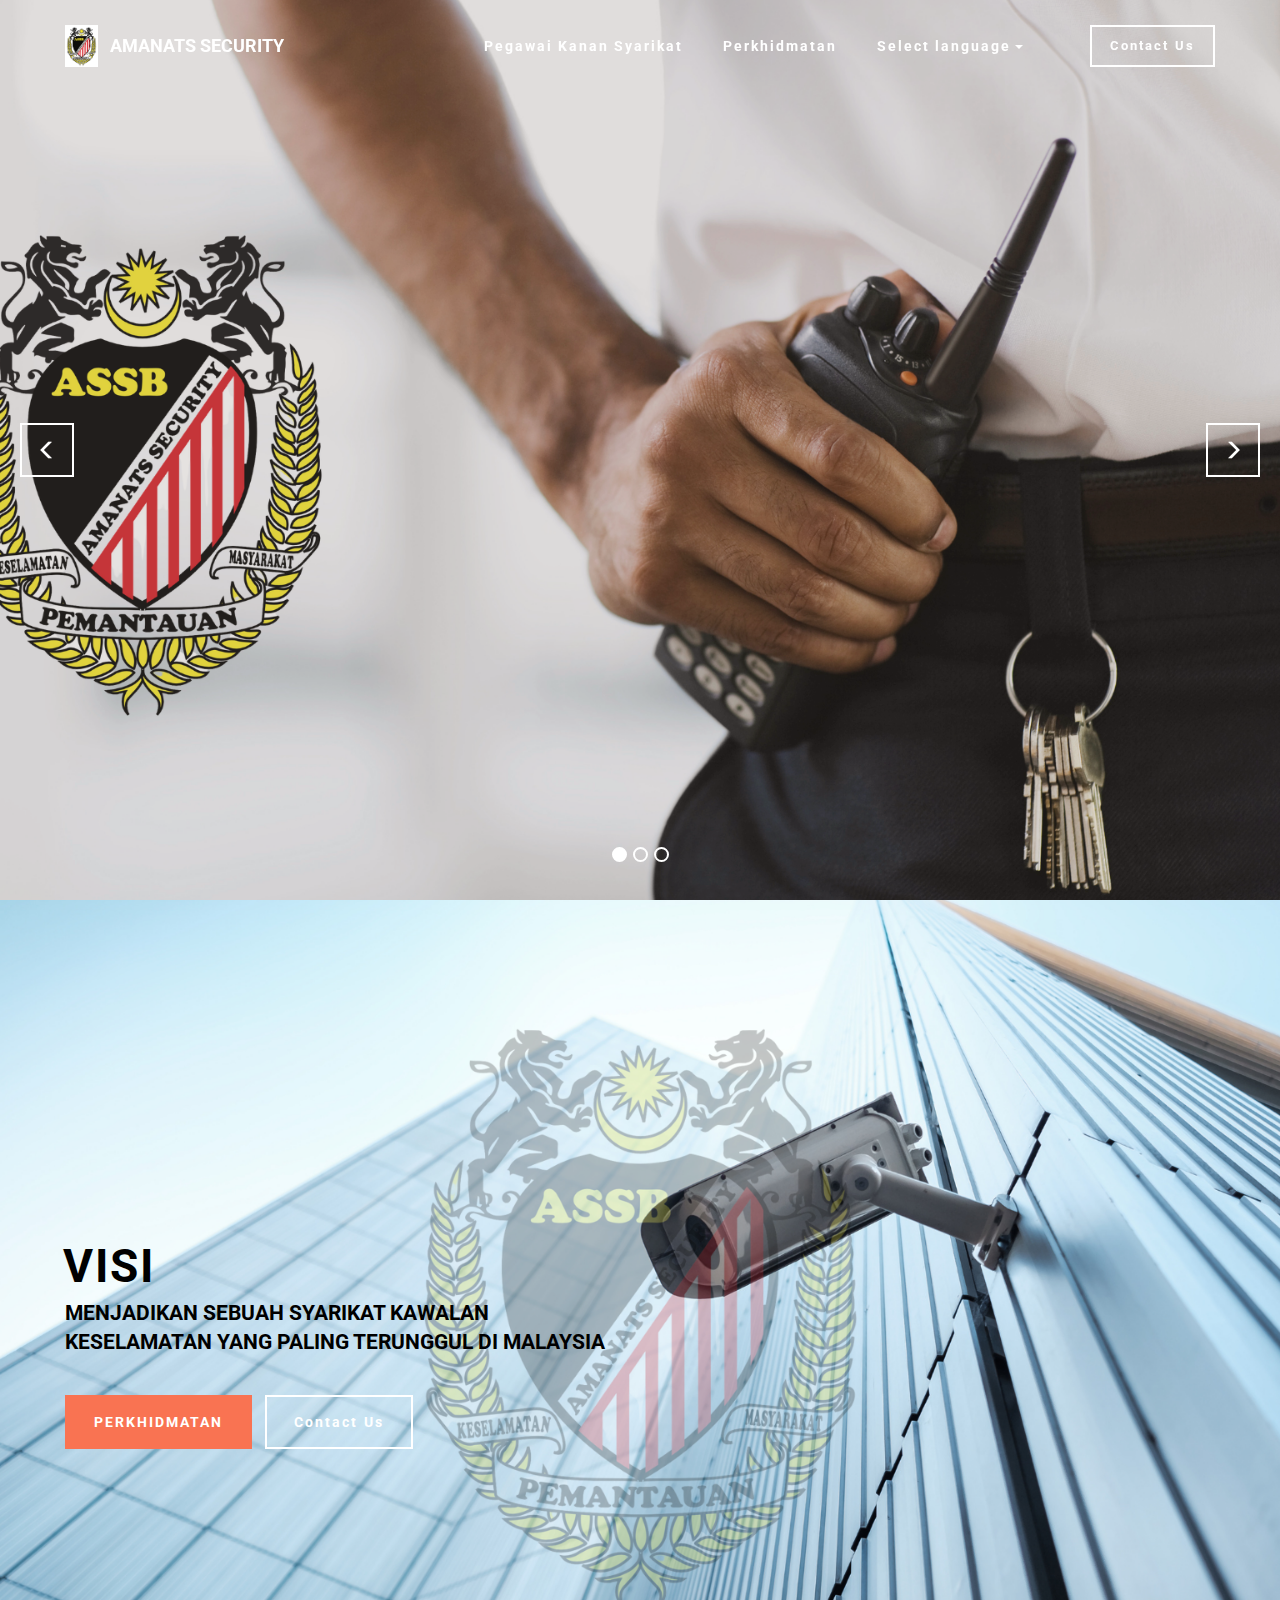
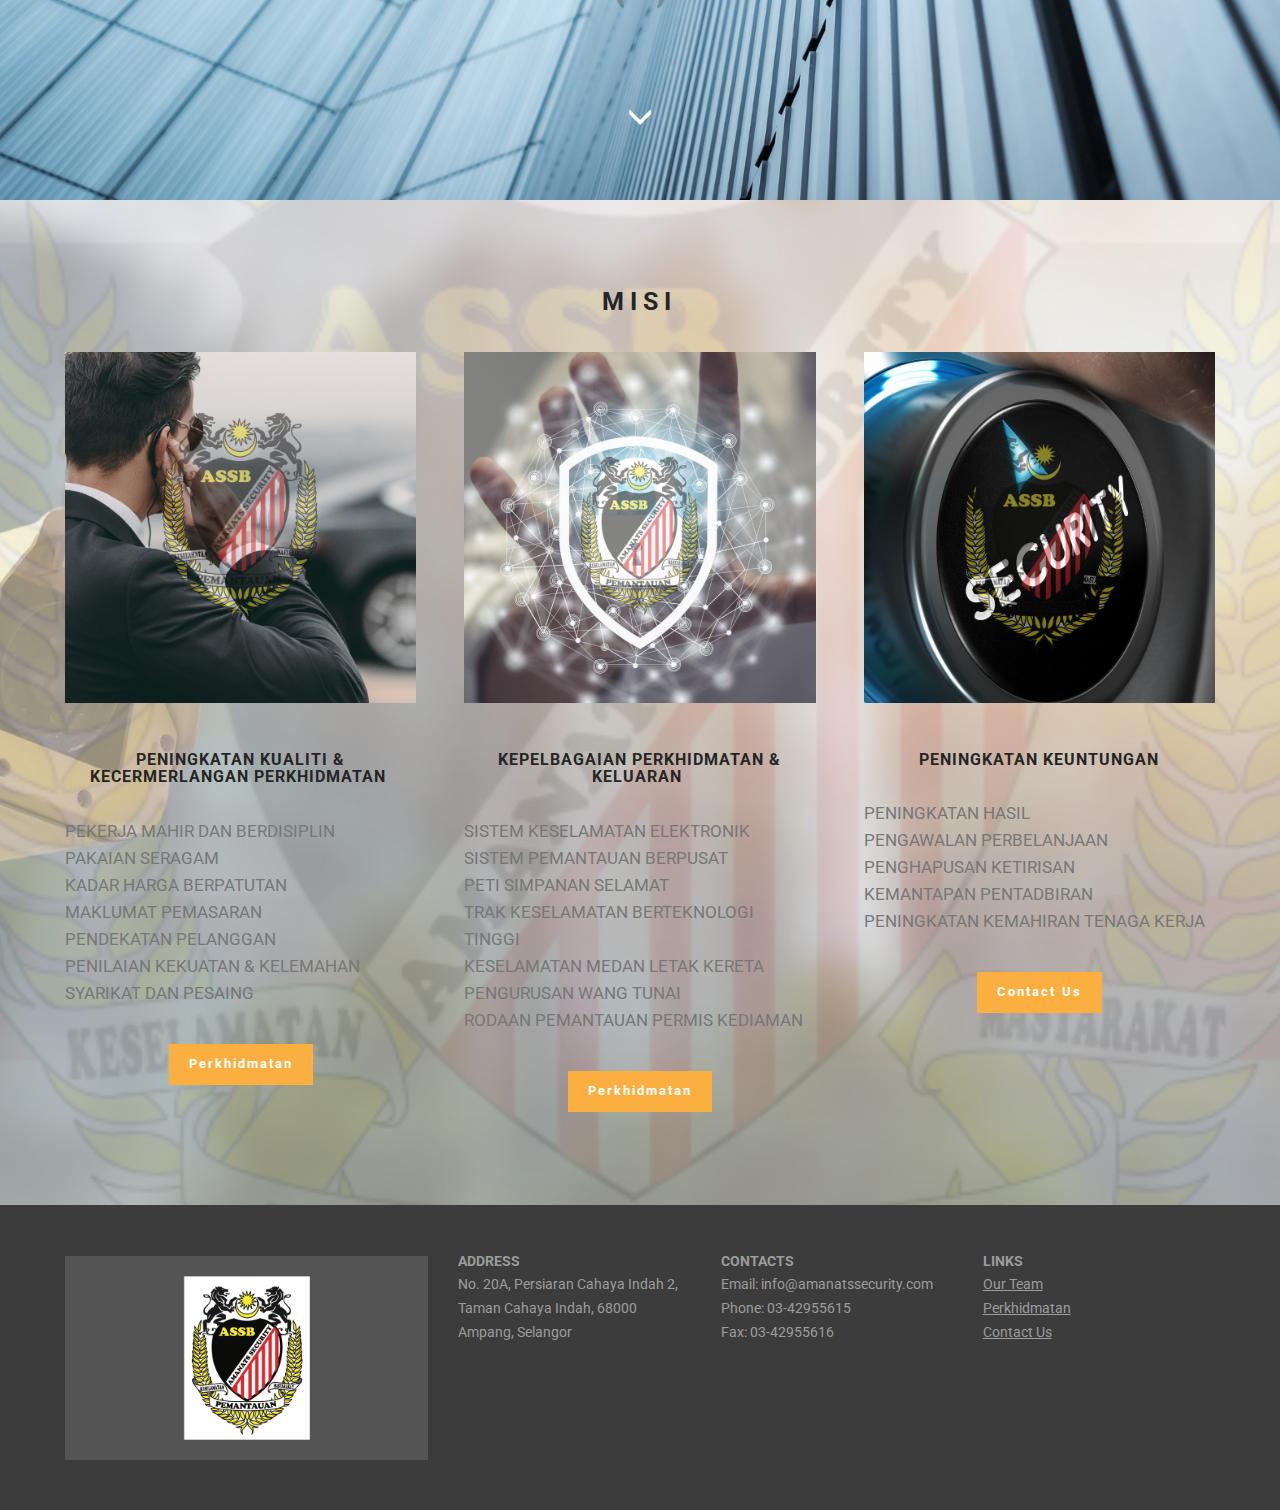
==== index.html @ 03c3919b "create github pages" ====
<!DOCTYPE html>
<html  >
<head>
  <!-- Site made with Mobirise Website Builder v5.3.5, https://mobirise.com -->
  <meta charset="UTF-8">
  <meta http-equiv="X-UA-Compatible" content="IE=edge">
  <meta name="generator" content="Mobirise v5.3.5, mobirise.com">
  <meta name="viewport" content="width=device-width, initial-scale=1, minimum-scale=1">
  <link rel="shortcut icon" href="assets/images/brand-new-logos-.png" type="image/x-icon">
  <meta name="description" content="">
  
  
  <title>Home</title>
  <link rel="stylesheet" href="https://fonts.googleapis.com/css?family=Roboto:700,400&subset=cyrillic,latin,greek,vietnamese">
  <link rel="stylesheet" href="assets/bootstrap/css/bootstrap.min.css">
  <link rel="stylesheet" href="assets/animatecss/animate.min.css">
  <link rel="stylesheet" href="assets/mobirise/css/style.css">
  <link rel="stylesheet" href="assets/dropdown-menu/style.css">
  <link rel="stylesheet" href="assets/mobirise-slider/style.css">
  <link rel="preload" as="style" href="assets/mobirise/css/mbr-additional.css"><link rel="stylesheet" href="assets/mobirise/css/mbr-additional.css" type="text/css">
  
  
  
  
</head>
<body>
  
  <section id="dropdown-menu-t" data-rv-view="22">

    <nav class="navbar navbar-dropdown bg-color transparent navbar-fixed-top">

        <div class="container">

            <div class="navbar-brand">
                <a href="index.html" class="navbar-logo"><img src="assets/images/brand-new-logos-.png"></a>
                <a class="text-white text-primary" href="index.html">AMANATS SECURITY<br></a>
            </div>

            <button class="navbar-toggler pull-xs-right hidden-md-up" type="button" data-toggle="collapse" data-target="#exCollapsingNavbar">
                <div class="hamburger-icon"></div>
            </button>

            <ul class="nav-dropdown collapse pull-xs-right navbar-toggleable-sm nav navbar-nav" id="exCollapsingNavbar"><li class="nav-item"><a class="nav-link link text-primary" href="page1.html">Pegawai Kanan Syarikat</a></li><li class="nav-item"><a class="nav-link link text-primary" href="page2.html" aria-expanded="true">Perkhidmatan<br></a></li><li class="nav-item dropdown open"><a class="nav-link link text-primary dropdown-toggle" href="#" aria-expanded="true" data-toggle="dropdown-submenu">Select language</a><div class="dropdown-menu"><a class="text-primary dropdown-item" href="page2.html" aria-expanded="true">English</a></div></li><li class="nav-item"><a class="nav-link link" href="https://mobirise.com/" aria-expanded="true"></a></li><li class="nav-item nav-btn"><a class="nav-link btn btn-default btn-default-outline" href="page3.html">Contact Us<br></a></li></ul>

        </div>

    </nav>

</section>

<section class="mbr-slider mbr-section mbr-section--no-padding carousel slide" data-ride="carousel" data-wrap="true" data-interval="5000" id="slider-3" data-rv-view="2" style="background-color: rgb(255, 255, 255);">
    <div class="mbr-section__container">
        <div>
            <ol class="carousel-indicators">
                <li data-app-prevent-settings="" data-target="#slider-3" data-slide-to="0" class="active"></li><li data-app-prevent-settings="" data-target="#slider-3" data-slide-to="1"></li><li data-app-prevent-settings="" data-target="#slider-3" class="" data-slide-to="2"></li>
            </ol>
            <div class="carousel-inner" role="listbox">
                <div class="mbr-box mbr-section mbr-section--relative mbr-section--fixed-size mbr-section--bg-adapted item dark center mbr-section--full-height active" style="background-image: url(assets/images/new-design-6.png);">
                    <div class="mbr-box__magnet mbr-box__magnet--center-right mbr-box__magnet--sm-padding mbr-after-navbar">
                    <div class="mbr-overlay" style="opacity: 0.2; background-color: rgb(124, 112, 107);"></div>                        
                        <div class=" container">
                            
                            <div class="row">
                                <div class=" col-md-6 col-md-offset-5">  

                                <div class="mbr-hero">
                                    

                                    
                                </div>
                                
                                </div>
                            </div>
                        </div>
                    </div>
                </div><div class="mbr-box mbr-section mbr-section--relative mbr-section--fixed-size mbr-section--bg-adapted item dark center mbr-section--full-height" style="background-image: url(assets/images/new-design-18.png);">
                    <div class="mbr-box__magnet mbr-box__magnet--center-left mbr-box__magnet--sm-padding mbr-after-navbar">
                                            
                        <div class=" container">
                            
                            <div class="row">
                                <div class=" col-md-6 col-md-offset-1">  

                                <div class="mbr-hero">
                                    <h1 class="mbr-hero__text">Perkhidmatan&nbsp;<br></h1>

                                    
                                </div>
                                <div class="mbr-buttons btn-inverse mbr-buttons--left"><a class="mbr-buttons__btn btn btn-lg btn-danger" href="page2.html">Perkhidmatan</a> <a class="mbr-buttons__btn btn btn-lg btn-default" href="page3.html">Contact Us</a></div>
                                </div>
                            </div>
                        </div>
                    </div>
                </div><div class="mbr-box mbr-section mbr-section--relative mbr-section--fixed-size mbr-section--bg-adapted item dark center mbr-section--full-height" style="background-image: url(assets/images/new-design-20.png);">
                    <div class="mbr-box__magnet mbr-box__magnet--center-center mbr-box__magnet--sm-padding mbr-after-navbar">
                    <div class="mbr-overlay" style="opacity: 0.2; background-color: rgb(0, 0, 0);"></div>                        
                        <div class=" container">
                            
                            <div class="row">
                                <div class=" col-md-8 col-md-offset-2">  

                                <div class="mbr-hero">
                                    

                                    
                                </div>
                                
                                </div>
                            </div>
                        </div>
                    </div>
                </div>
            </div>
            
            <a data-app-prevent-settings="" class="left carousel-control" role="button" data-slide="prev" href="#slider-3">
                <span class="glyphicon glyphicon-menu-left" aria-hidden="true"></span>
                <span class="sr-only">Previous</span>
            </a>
            <a data-app-prevent-settings="" class="right carousel-control" role="button" data-slide="next" href="#slider-3">
                <span class="glyphicon glyphicon-menu-right" aria-hidden="true"></span>
                <span class="sr-only">Next</span>
            </a>
        </div>
    </div>
</section>

<section class="mbr-box mbr-section mbr-section--relative mbr-section--fixed-size mbr-section--full-height mbr-section--bg-adapted" id="header1-h" data-rv-view="14" style="background-image: url(assets/images/new-design-1.png);">
    <div class="mbr-box__magnet mbr-box__magnet--sm-padding mbr-box__magnet--center-left">
        
        <div class="mbr-box__container mbr-section__container container">
            <div class="mbr-box mbr-box--stretched"><div class="mbr-box__magnet mbr-box__magnet--center-left">
                <div class="row"><div class=" col-sm-6">
                    <div class="mbr-hero animated fadeInUp">
                        <h1 class="mbr-hero__text">VISI</h1>
                        <p class="mbr-hero__subtext"><strong>MENJADIKAN SEBUAH SYARIKAT KAWALAN KESELAMATAN YANG PALING TERUNGGUL DI MALAYSIA&nbsp;</strong></p>
                    </div>
                    <div class="mbr-buttons btn-inverse mbr-buttons--left"><a class="mbr-buttons__btn btn btn-lg btn-danger animated fadeInUp delay" href="page2.html">PERKHIDMATAN</a> <a class="mbr-buttons__btn btn btn-lg btn-default animated fadeInUp delay" href="page3.html">Contact Us</a></div>
                </div></div>
            </div></div>
        </div>
        <div class="mbr-arrow mbr-arrow--floating text-center">
            <div class="mbr-section__container container">
                <a class="mbr-arrow__link" href="#features1-k"><i class="glyphicon glyphicon-menu-down"></i></a>
            </div>
        </div>
    </div>
</section>

<section class="mbr-section mbr-section--relative mbr-section--fixed-size mbr-background" id="features1-k" data-rv-view="17" style="background-image: url(assets/images/home-page-8.png);">
    <div class="mbr-overlay" style="opacity: 0.5; background-color: rgb(239, 239, 239);"></div>
    <div class="mbr-section__container mbr-section__container--std-top-padding mbr-section__container--sm-bot-padding mbr-section-title container" style="padding-top: 93px;">
        <div class="mbr-header mbr-header--center mbr-header--wysiwyg row">
            <div class="col-sm-8 col-sm-offset-2">
                <h3 class="mbr-header__text">MISI</h3>
                
            </div>
        </div>
    </div>
    <div class="mbr-section__container container">
        <div class="mbr-section__row row">
            <div class="mbr-section__col col-xs-12 col-sm-4">
                <div class="mbr-section__container mbr-section__container--center mbr-section__container--middle">
                    <figure class="mbr-figure"><img src="assets/images/new-design-8.png" class="mbr-figure__img"></figure>
                </div>
                <div class="mbr-section__container mbr-section__container--middle">
                    <div class="mbr-header mbr-header--reduce mbr-header--center mbr-header--wysiwyg">
                        <h3 class="mbr-header__text">PENINGKATAN KUALITI &amp; KECERMERLANGAN PERKHIDMATAN&nbsp;</h3>
                    </div>
                </div>
                <div class="mbr-section__container mbr-section__container--middle">
                    <div class="mbr-article mbr-article--wysiwyg">
                        <p>PEKERJA MAHIR DAN BERDISIPLIN&nbsp;<br>PAKAIAN SERAGAM<br>KADAR HARGA BERPATUTAN<br>MAKLUMAT PEMASARAN<br>PENDEKATAN PELANGGAN<br>PENILAIAN KEKUATAN &amp; KELEMAHAN SYARIKAT DAN PESAING</p>
                    </div>
                </div>
                <div class="mbr-section__container mbr-section__container--last" style="padding-bottom: 93px;">
                    <div class="mbr-buttons mbr-buttons--center"><a href="page1.html" class="mbr-buttons__btn btn btn-wrap btn-xs-lg btn-warning">Perkhidmatan</a></div>
                </div>
            </div>
            <div class="mbr-section__col col-xs-12 col-sm-4">
                <div class="mbr-section__container mbr-section__container--center mbr-section__container--middle">
                    <figure class="mbr-figure"><img src="assets/images/new-design-5.png" class="mbr-figure__img"></figure>
                </div>
                <div class="mbr-section__container mbr-section__container--middle">
                    <div class="mbr-header mbr-header--reduce mbr-header--center mbr-header--wysiwyg">
                        <h3 class="mbr-header__text">KEPELBAGAIAN PERKHIDMATAN &amp; KELUARAN&nbsp;</h3>
                    </div>
                </div>
                <div class="mbr-section__container mbr-section__container--middle">
                    <div class="mbr-article mbr-article--wysiwyg">
                        <p>SISTEM KESELAMATAN ELEKTRONIK&nbsp;<br>SISTEM PEMANTAUAN BERPUSAT<br>PETI SIMPANAN SELAMAT<br>TRAK KESELAMATAN BERTEKNOLOGI TINGGI&nbsp;<br>KESELAMATAN MEDAN LETAK KERETA&nbsp;<br>PENGURUSAN WANG TUNAI<br>RODAAN PEMANTAUAN PERMIS KEDIAMAN</p>
                    </div>
                </div>
                <div class="mbr-section__container mbr-section__container--last" style="padding-bottom: 93px;">
                    <div class="mbr-buttons mbr-buttons--center"><a href="page2.html" class="mbr-buttons__btn btn btn-wrap btn-xs-lg btn-warning">Perkhidmatan</a></div>
                </div>
            </div>
            
            <div class="mbr-section__col col-xs-12 col-sm-4">
                <div class="mbr-section__container mbr-section__container--center mbr-section__container--middle">
                    <figure class="mbr-figure"><img src="assets/images/new-design-4.png" class="mbr-figure__img"></figure>
                </div>
                <div class="mbr-section__container mbr-section__container--middle">
                    <div class="mbr-header mbr-header--reduce mbr-header--center mbr-header--wysiwyg">
                        <h3 class="mbr-header__text">PENINGKATAN KEUNTUNGAN</h3>
                    </div>
                </div>
                <div class="mbr-section__container mbr-section__container--middle">
                    <div class="mbr-article mbr-article--wysiwyg">
                        <p>PENINGKATAN HASIL<br>PENGAWALAN PERBELANJAAN<br>PENGHAPUSAN KETIRISAN&nbsp;<br>KEMANTAPAN PENTADBIRAN<br>PENINGKATAN KEMAHIRAN TENAGA KERJA&nbsp;</p>
                    </div>
                </div>
                <div class="mbr-section__container mbr-section__container--last" style="padding-bottom: 93px;">
                    <div class="mbr-buttons mbr-buttons--center"><a href="page3.html" class="mbr-buttons__btn btn btn-wrap btn-xs-lg btn-warning">Contact Us</a></div>
                </div>
            </div>
            
            
            
            
            
        </div>
    </div>
</section>

<section class="mbr-section mbr-section--relative mbr-section--fixed-size" id="contacts1-r" data-rv-view="20" style="background-color: rgb(60, 60, 60);">
    
    <div class="mbr-section__container container">
        <div class="mbr-contacts mbr-contacts--wysiwyg row" style="padding-top: 45px; padding-bottom: 45px;">
            <div class="col-sm-4">
                <div><img src="assets/images/logo-below.png" class="mbr-contacts__img mbr-contacts__img--left"></div>
            </div>
            <div class="col-sm-8">
                <div class="row">
                    <div class="col-sm-4">
                        <p class="mbr-contacts__text"><strong>ADDRESS</strong><br>No. 20A, Persiaran Cahaya Indah 2, Taman Cahaya Indah, 68000 Ampang, Selangor<br></p>
                    </div>
                    <div class="col-sm-4">
                        <p class="mbr-contacts__text"><strong>CONTACTS</strong><br>
Email: info@amanatssecurity.com<br>
Phone:&nbsp;03-42955615<br>
Fax:&nbsp;03-42955616</p>
                    </div>
                    <div class="col-sm-4"><p class="mbr-contacts__text"><strong>LINKS</strong></p><ul class="mbr-contacts__list"><li><a href="page1.html" class="text-gray">Our Team</a></li><li><a href="page2.html" class="text-gray">Perkhidmatan</a></li><li><a href="page3.html" class="text-gray">Contact Us</a></li><li><br></li></ul></div>
                </div>
            </div>
        </div>
    </div>
</section>


<script src="assets/web/assets/jquery/jquery.min.js"></script>
  <script src="assets/web/assets/bootstrap3-migrate/bootstrap.min.js"></script>
  <script src="assets/smooth-scroll/smooth-scroll.js"></script>
  <script src="assets/bootstrap-carousel-swipe/bootstrap-carousel-swipe.js"></script>
  <script src="assets/mobirise/js/script.js"></script>
  <script src="assets/dropdown-menu/script.js"></script>
  
  
  
</body>
</html>
---- assets/mobirise/css/style.css ----
.engine {
	position: absolute;
	text-indent: -2400px;
	text-align: center;
	padding: 0;
	top: 0;
	left: -2400px;
}.is-builder .animated {
  -webkit-animation-name: none !important;
  animation-name: none !important;
}
html {
  position: relative;
  min-height: 100%;
}
.mbr-embedded-video {
  position: relative;
}
.mbr-background-video,
.mbr-background-video-preview {
  bottom: 0;
  left: 0;
  overflow: hidden;
  position: absolute;
  right: 0;
  top: 0;
}
.mbr-parallax-background,
.mbr-background {
  background-attachment: fixed !important;
  background-position: 50% 0;
  background-repeat: no-repeat;
  background-size: cover !important;
}
.mbr-hidden-scrollbar .mbr-parallax-background {
  background-size: auto 130%;
}
.mobile .mbr-parallax-background {
  background-attachment: scroll !important;
}
.mbr-background {
  background-attachment: scroll !important;
}
.mbr-navbar {
  position: relative;
  width: 100%;
}
.mbr-navbar:before {
  content: "";
  display: block;
}
.mbr-navbar__brand-link:after,
.mbr-navbar__brand-img {
  max-height: 74px;
  height: 100%;
}
.mbr-navbar:before,
.mbr-navbar__container {
  height: 98px;
}
.mbr-navbar--ss .mbr-navbar__brand-link:after,
.mbr-navbar--ss .mbr-navbar__brand-img {
  height: 74px;
}
.mbr-navbar--ss:before,
.mbr-navbar--ss .mbr-navbar__container {
  height: 98px;
}
.mbr-navbar--xs .mbr-navbar__brand-link:after,
.mbr-navbar--xs .mbr-navbar__brand-img {
  height: 32px;
}
.mbr-navbar--xs:before,
.mbr-navbar--xs .mbr-navbar__container {
  height: 56px;
}
.mbr-navbar--s .mbr-navbar__brand-link:after,
.mbr-navbar--s .mbr-navbar__brand-img {
  height: 48px;
}
.mbr-navbar--s:before,
.mbr-navbar--s .mbr-navbar__container {
  height: 72px;
}
.mbr-navbar--m .mbr-navbar__brand-link:after,
.mbr-navbar--m .mbr-navbar__brand-img {
  height: 64px;
}
.mbr-navbar--m:before,
.mbr-navbar--m .mbr-navbar__container {
  height: 88px;
}
.mbr-navbar--l .mbr-navbar__brand-link:after,
.mbr-navbar--l .mbr-navbar__brand-img {
  height: 96px;
}
.mbr-navbar--l:before,
.mbr-navbar--l .mbr-navbar__container {
  height: 120px;
}
.mbr-navbar--xl .mbr-navbar__brand-link:after,
.mbr-navbar--xl .mbr-navbar__brand-img {
  height: 128px;
}
.mbr-navbar--xl:before,
.mbr-navbar--xl .mbr-navbar__container {
  height: 152px;
}
.mbr-navbar--short .mbr-navbar__brand-link:after,
.mbr-navbar--short .mbr-navbar__brand-img {
  height: 40px;
}
.mbr-navbar--short .mbr-brand__logo .mbr-iconfont{
  font-size: 40px;
}
.mbr-navbar--short:before,
.mbr-navbar--short .mbr-navbar__container {
  height: 64px;
}
.mbr-navbar--short .mbr-navbar__container {
  padding: 12px 0;
}
@media (max-width: 767px) {
  .mbr-navbar--short .mbr-navbar__brand-link:after,
  .mbr-navbar--short .mbr-navbar__brand-img {
    height: 31px;
  }
  .mbr-navbar--short:before,
  .mbr-navbar--short .mbr-navbar__container {
    height: 45px;
  }
  .mbr-navbar--short .mbr-navbar__container {
    padding: 7px 0;
  }
}
.mbr-navbar__brand-img {
  position: relative;
}
.mbr-navbar__brand-img,
.mbr-navbar__container,
.mbr-navbar__section {
  -webkit-transition: all 300ms ease-in-out 0s;
  -o-transition: all 300ms ease-in-out 0s;
  transition: all 300ms ease-in-out 0s;
}
.mbr-navbar__section {
  background: #2c2c2c;
  height: auto;
  position: absolute;
  top: 0;
  width: 100%;
  z-index: 1000;
}
.mbr-navbar__container {
  display: table;
  padding: 12px 0;
  width: 100%;
}
.mbr-navbar__menu-box {
  display: table;
  width: 100%;
}
.mbr-navbar__menu-box--inline-left,
.mbr-navbar__menu-box--inline-center,
.mbr-navbar__menu-box--inline-right {
  display: block;
  text-align: left;
}
.mbr-navbar__menu-box--inline-center {
  text-align: center;
}
.mbr-navbar__menu-box--inline-right {
  text-align: right;
}
.mbr-navbar__column {
  display: table-cell;
  vertical-align: middle;
}
.mbr-navbar__column--xxs {
  width: 1%;
}
.mbr-navbar__column--xs {
  width: 10%;
}
.mbr-navbar__column--s {
  width: 20%;
}
.mbr-navbar__column--m {
  width: 30%;
}
.mbr-navbar__column--l {
  width: 40%;
}
.mbr-navbar__column--xl {
  width: 50%;
}
.mbr-navbar__menu-box--inline-left .mbr-navbar__column,
.mbr-navbar__menu-box--inline-center .mbr-navbar__column,
.mbr-navbar__menu-box--inline-right .mbr-navbar__column {
  display: inline-block;
}
.mbr-navbar__items {
  float: left;
  padding-left: 0px;
  position: relative;
  left: -20px;
}
.mbr-navbar__items--right {
  float: right;
  left: 0;
}
.float-left {
  float: left;
}
.mbr-navbar__item {
  display: block;
  float: left;
  position: relative;
}
.mbr-navbar__hamburger {
  display: none;
  margin-top: -11px;
  position: absolute;
  right: 0;
  top: 50%;
  z-index: 10000;
}
.mbr-navbar--collapsed .mbr-navbar__container {
  position: relative;
}
.mbr-navbar--collapsed .mbr-navbar__column {
  display: block;
  width: 100%;
}
.mbr-navbar--collapsed .mbr-navbar__items--right {
  padding-top: 13px;
}
.mbr-navbar--collapsed .mbr-navbar__menu {
  background: rgba(0, 0, 0, 0.9);
  display: none;
  height: 100%;
  left: 0;
  position: fixed;
  top: 0;
  width: 100%;
  z-index: 9999;
}
.mbr-navbar--collapsed .mbr-navbar__menu-box {
  display: table-cell;
  vertical-align: middle;
}
.mbr-navbar--collapsed .mbr-navbar__items {
  float: none;
}
.mbr-navbar--collapsed .mbr-navbar__item {
  float: none;
}
.mbr-navbar--collapsed .mbr-navbar__hamburger {
  display: block;
}
.mbr-navbar--collapsed.mbr-navbar--open .mbr-navbar__menu {
  display: table;
}
.mbr-navbar--collapsed.mbr-navbar--open:not(.mbr-navbar--sticky) .mbr-navbar__section {
  background: none;
  position: fixed;
}
.mbr-navbar--collapsed.mbr-navbar--open .mbr-navbar__brand {
  visibility: hidden;
}
.mbr-navbar--collapsed.mbr-navbar--sticky.mbr-navbar--open .mbr-navbar__brand {
  visibility: visible;
}
.mbr-navbar--collapsed.mbr-navbar--open .mbr-navbar__brand-img,
.mbr-navbar--collapsed.mbr-navbar--open .mbr-navbar__container {
  -webkit-transition: none;
  -o-transition: none;
  transition: none;
}
.mbr-navbar--freeze.mbr-navbar--collapsed.mbr-navbar--open .mbr-navbar__hamburger,
.mbr-navbar--freeze.mbr-navbar--collapsed.mbr-navbar--open .mbr-navbar__hamburger:hover {
  color: #fff !important;
}
.mbr-navbar--sticky .mbr-navbar__section {
  position: fixed;
}
.mbr-navbar--absolute {
  position: absolute;
}
/* fix for popup menu conflict */
@media (max-width: 480px) {
  .mbr-navbar--absolute.mbr-navbar[id^=menu-] {
    position: absolute;
  }
}
.mbr-navbar--transparent .mbr-navbar__section {
  background: none;
}
.mbr-navbar--stuck .mbr-navbar__section,
.mbr-navbar--relative .mbr-navbar__section {
  background: #2c2c2c;
}
@media (max-width: 991px) {
  .mbr-navbar--auto-collapse .mbr-navbar__container {
    position: relative;
  }
  .mbr-navbar--auto-collapse .mbr-navbar__column {
    display: block;
    width: 100%;
  }
  .mbr-navbar__column {
    max-height: 100vh;
    overflow-x: hidden;
    overflow-y:auto;
  }
  .mbr-navbar__column::-webkit-scrollbar {
    display:none;
  }
  .mbr-navbar--auto-collapse .mbr-navbar__items--right {
    padding-top: 13px;
  }
  .mbr-navbar--auto-collapse .mbr-navbar__menu {
    background: rgba(0, 0, 0, 0.9);
    display: none;
    height: 100%;
    left: 0;
    position: fixed;
    top: 0;
    width: 100%;
    z-index: 9999;
  }
  .mbr-navbar--auto-collapse .mbr-navbar__menu-box {
    display: table-cell;
    vertical-align: middle;
  }
  .mbr-navbar--auto-collapse .mbr-navbar__items {
    float: none;
  }
  .mbr-navbar--auto-collapse .mbr-navbar__item {
    float: none;
  }
  .mbr-navbar--auto-collapse .mbr-navbar__hamburger {
    display: block;
  }
  .mbr-navbar--auto-collapse.mbr-navbar--open .mbr-navbar__menu {
    display: table;
  }
  .mbr-navbar--auto-collapse.mbr-navbar--open:not(.mbr-navbar--sticky) .mbr-navbar__section {
    background: none;
    position: fixed;
  }
  .mbr-navbar--auto-collapse.mbr-navbar--open .mbr-navbar__brand {
    visibility: hidden;
  }
  .mbr-navbar--auto-collapse.mbr-navbar--sticky.mbr-navbar--open .mbr-navbar__brand {
    visibility: visible;
  }
  .mbr-navbar--auto-collapse.mbr-navbar--open .mbr-navbar__brand-img,
  .mbr-navbar--auto-collapse.mbr-navbar--open .mbr-navbar__container {
    -webkit-transition: none;
    -o-transition: none;
    transition: none;
  }
}
.mbr-after-navbar:before {
  content: "";
  display: block;
  height: 98px;
}
.mbr-hamburger {
  cursor: pointer;
  height: 23px;
  width: 30px;
}
.mbr-hamburger:focus {
  outline: none;
}
.mbr-hamburger__line,
.mbr-hamburger__line:before,
.mbr-hamburger__line:after {
  content: "";
  position: absolute;
  display: block;
  height: 1px;
  cursor: pointer;
}
.mbr-hamburger__line,
.mbr-hamburger__line:before,
.mbr-hamburger__line:after {
  width: 30px;
  border-bottom: 5px solid;
  top: 9px;
}
.mbr-hamburger__line:before {
  top: -9px;
}
.mbr-hamburger__line:after {
  top: 9px;
}
.mbr-hamburger__line,
.mbr-hamburger__line:before,
.mbr-hamburger__line:after {
  -webkit-transition: all 300ms ease-in-out;
  transition: all 300ms ease-in-out;
}
.mbr-hamburger--open .mbr-hamburger__line {
  border-color: transparent;
}
.mbr-hamburger--open .mbr-hamburger__line:before,
.mbr-hamburger--open .mbr-hamburger__line:after {
  top: 0;
}
.mbr-hamburger--open .mbr-hamburger__line:before {
  -ms-transform: rotate(45deg);
  -webkit-transform: rotate(45deg);
  transform: rotate(45deg);
}
.mbr-hamburger--open .mbr-hamburger__line:after {
  top: 10px;
  -ms-transform: translatey(-10px) rotate(-45deg);
  -webkit-transform: translatey(-10px) rotate(-45deg);
  transform: translatey(-10px) rotate(-45deg);
}
@media (max-width: 767px) {
  .mbr-hamburger {
    height: 23px;
    width: 27px;
  }
  .mbr-hamburger__line,
  .mbr-hamburger__line:before,
  .mbr-hamburger__line:after {
    width: 27px;
    border-bottom: 4px solid;
    top: 9px;
  }
  .mbr-hamburger__line:before {
    top: -9px;
  }
  .mbr-hamburger__line:after {
    top: 9px;
  }
}

.navbar-dropdown .hamburger-icon {
  content: "";
  width: 16px;
  -webkit-box-shadow: 0 -6px 0 1px,0 0 0 1px,0 6px 0 1px;
  -moz-box-shadow: 0 -6px 0 1px,0 0 0 1px,0 6px 0 1px;
  box-shadow: 0 -6px 0 1px,0 0 0 1px,0 6px 0 1px;
}

.mbr-brand {
  display: block;
  float: left;
  position: relative;
}
.mbr-brand,
.mbr-brand:hover {
  text-decoration: none;
}
.mbr-brand__name {
  display: block;
  font-weight: bold;
  margin-top: 5px;
  text-align: center;
}
.mbr-brand__name,
.mbr-brand__name:hover {
  text-decoration: none;
}
.mbr-brand--inline {
  display: table;
}
.mbr-brand--inline:after {
  content: "";
  display: table-cell;
  width: 1px;
}
.mbr-brand--inline .mbr-brand__logo,
.mbr-brand--inline .mbr-brand__name {
  display: table-cell;
  vertical-align: middle;
}
.mbr-brand--inline .mbr-brand__logo {
  padding-right: 10px;
}
.mbr-brand--inline .mbr-brand__name {
  margin: 0;
  text-align: left;
}
.mbr-form {
  display: table;
  margin-top: -13px;
  position: relative;
  top: 14px;
  /* width: 100%; */
}
.mbr-form__left,
.mbr-form__right {
  display: table-cell;
  vertical-align: top;
}
.mbr-form__left {
  padding-right: 3px;
}
.mbr-form__right {
  width: 1px;
}
@media (max-width: 530px) {
  .mbr-form {
    display: block;
    margin-top: -27px;
    position: relative;
    top: 26px;
  }
  .mbr-form__left,
  .mbr-form__right {
    display: block;
  }
  .mbr-form__left {
    margin-bottom: 12px;
    padding-right: 0;
  }
  .mbr-form__right {
    width: 100%;
  }
}
.mbr-section {
  padding: 0 20px;
}
.mbr-section--no-padding {
  padding: 0;
}
.mbr-section--relative {
  position: relative;
}
.mbr-section--fixed-size {
  overflow: hidden;
}
.mbr-section--full-height {
  height: 100vh;
}
.mbr-section--full-height.mbr-after-navbar:before {
  display: none;
}
.mbr-section--bg-adapted {
  background-attachment: scroll;
  background-position: 50% 0;
  background-repeat: no-repeat;
  background-size: cover;
}
.mbr-section--gray {
  background-color: #444444;
}
.mbr-section--light-gray {
  background-color: #f0f0f0;
}
.mbr-section--dark-gray {
  background-color: #3c3c3c;
}
.mbr-section__container {
  padding: 0;
  position: relative;
  z-index: 3;
}
.mbr-section__container--center {
  text-align: center;
}
.mbr-section__container--std-padding {
  padding: 93px 0;
}
.mbr-section__container--std-top-padding {
  padding-top: 93px;
}
.mbr-section__container--std-bot-padding {
  padding-bottom: 93px;
}
.mbr-section__container--sm-padding {
  padding: 41px 0;
}
.mbr-section__container--sm-top-padding {
  padding-top: 41px;
}
.mbr-section__container--sm-bot-padding {
  padding-bottom: 41px;
}
.mbr-section__container--isolated {
  padding-bottom: 93px;
  padding-top: 93px;
}
.mbr-section__container--first {
  padding-top: 93px;
  padding-bottom: 41px;
}
.mbr-section__container--middle {
  padding-bottom: 41px;
}
.mbr-section__container--last {
  padding-bottom: 93px;
}
.mbr-section__row {
  margin-left: -24px;
  margin-right: -24px;
}
.mbr-section__col {
  overflow: hidden;
  padding-left: 24px;
  padding-right: 24px;
}
.mbr-section__left {
  padding-right: 40px;
}
.mbr-section__right {
  padding-left: 15px;
}
.mbr-section__header {
  line-height: 1.5em;
  margin: -10px 0 0;
  text-align: center;
}
@media (min-width: 768px) {
  .mbr-section--short-paddings .mbr-section__container--std-padding {
    padding: 59px 0;
  }
  .mbr-section--short-paddings .mbr-section__container--std-top-padding {
    padding-top: 59px;
  }
  .mbr-section--short-paddings .mbr-section__container--std-bot-padding {
    padding-bottom: 59px;
  }
  .mbr-section--short-paddings .mbr-section__container--sm-padding {
    padding: 41px 0;
  }
  .mbr-section--short-paddings .mbr-section__container--sm-top-padding {
    padding-top: 41px;
  }
  .mbr-section--short-paddings .mbr-section__container--sm-bot-padding {
    padding-bottom: 41px;
  }
  .mbr-section--short-paddings .mbr-section__container--isolated {
    padding-bottom: 59px;
    padding-top: 59px;
  }
  .mbr-section--short-paddings .mbr-section__container--first {
    padding-top: 59px;
    padding-bottom: 41px;
  }
  .mbr-section--short-paddings .mbr-section__container--middle {
    padding-bottom: 41px;
  }
  .mbr-section--short-paddings .mbr-section__container--last {
    padding-bottom: 59px;
  }
}
@media (max-width: 767px) {
  .mbr-section__left {
    padding-right: 15px;
  }
  .mbr-section__right {
    padding-left: 15px;
    padding-top: 51px;
  }
}
.mbr-arrow {
  bottom: 71px;
  left: 0;
  line-height: 1px;
  padding: 0 20px;
  position: absolute;
  width: 100%;
  z-index: 3;
}
.mbr-arrow__link {
  display: inline-block;
  font-size: 26px;
}
.mbr-arrow__link,
.mbr-arrow__link:hover,
.mbr-arrow__link:focus {
  color: #fff;
}
.mbr-arrow--floating .mbr-arrow__link {
  -webkit-animation: floating-arrow 1.6s infinite ease-in-out 0s;
  -o-animation: floating-arrow 1.6s infinite ease-in-out 0s;
  animation: floating-arrow 1.6s infinite ease-in-out 0s;
}
@-webkit-keyframes floating-arrow {
  from {
    -webkit-transform: translateY(0);
    transform: translateY(0);
  }
  65% {
    -webkit-transform: translateY(11px);
    transform: translateY(11px);
  }
  to {
    -webkit-transform: translateY(0);
    transform: translateY(0);
  }
}
@-o-keyframes floating-arrow {
  from {
    -webkit-transform: translateY(0);
    transform: translateY(0);
  }
  65% {
    -webkit-transform: translateY(11px);
    transform: translateY(11px);
  }
  to {
    -webkit-transform: translateY(0);
    transform: translateY(0);
  }
}
@keyframes floating-arrow {
  from {
    -webkit-transform: translateY(0);
    transform: translateY(0);
  }
  65% {
    -webkit-transform: translateY(11px);
    transform: translateY(11px);
  }
  to {
    -webkit-transform: translateY(0);
    transform: translateY(0);
  }
}
.mbr-arrow--dark .mbr-arrow__link,
.mbr-arrow--dark .mbr-arrow__link:hover,
.mbr-arrow--dark .mbr-arrow__link:focus {
  color: #252525;
}
@media (max-width: 767px) {
  .mbr-arrow {
    bottom: 41px;
  }
}
@media (max-width: 320px) {
  .mbr-arrow {
    bottom: 21px;
    text-align: center;
  }
}
@media all and (device-width: 320px) and (device-height: 568px) and (orientation: portrait) {
  .mbr-arrow {
    bottom: 31px;
  }
}
.mbr-box {
  display: table;
  width: 100%;
}
.mbr-box--fixed {
  table-layout: fixed;
}
.mbr-box--stretched {
  height: 100%;
}
.mbr-box__magnet {
  display: table-cell;
  float: none;
  height: 100%;
  margin-bottom: 0;
  margin-top: 0;
  text-align: center;
  vertical-align: middle;
}
.mbr-box__magnet--sm-padding {
  padding: 41px 0;
}
.mbr-box__magnet--top-left,
.mbr-box__magnet--top-center,
.mbr-box__magnet--top-right {
  vertical-align: top;
}
.mbr-box__magnet--bottom-left,
.mbr-box__magnet--bottom-center,
.mbr-box__magnet--bottom-right {
  vertical-align: bottom;
}
.mbr-box__magnet--top-left,
.mbr-box__magnet--center-left,
.mbr-box__magnet--bottom-left {
  text-align: left;
}
.mbr-box__magnet--top-right,
.mbr-box__magnet--center-right,
.mbr-box__magnet--bottom-right {
  text-align: right;
}
.mbr-box__container {
  height: 50%;
}
@media (max-width: 767px) {
  .mbr-box__container {
    height: 100%;
  }
  .mbr-box--adapted {
    display: block;
  }
  .mbr-box--adapted > .mbr-box__magnet {
    display: block;
    height: auto;
  }
}
.mbr-overlay {
  background: #222;
  bottom: 0;
  left: 0;
  position: absolute;
  right: 0;
  top: 0;
  z-index: 2;
}
.mbr-google-map__marker {
  color: #252525;
  display: none;
  margin: 0;
}
.mbr-google-map--loaded .mbr-google-map__marker {
  display: block;
}
.mbr-hero {
  color: #fff;
  position: relative;
}
.mbr-hero__text {
  font-size: 46px;
  font-weight: bold;
  left: -2px;
  letter-spacing: 2px;
  line-height: 50px;
  margin: -18px 0 1px 0;
  padding-bottom: 41px;
  position: relative;
  top: 8px;
}
.mbr-hero__subtext {
  font-size: 21px;
  line-height: 29px;
  margin: -32px 0 3px 0;
  padding: 0 0 41px 0;
  position: relative;
  top: 6px;
}
.mbr-figure {
  display: inline-block;
  /*line-height: 1px;*/
  margin: 0;
  max-width: 100%;
  overflow: hidden;
  position: relative;
}
.mbr-figure--no-bg {
  background: none;
}
.mbr-figure--full-width {
  display: block;
  width: 100%;
}
.mbr-figure.mbr-after-navbar:before {
  display: none;
}
.mbr-figure--full-width iframe,
.mbr-figure--full-width .mbr-figure__img,
.mbr-figure--full-width .mbr-figure__map {
  width: 100%;
}
.mbr-figure iframe,
.mbr-figure__img,
.mbr-figure__map {
  max-width: 100%;
}
@-webkit-keyframes mapCircleLoading {
  from {
    -webkit-transform: rotate(0deg);
  }
  to {
    -webkit-transform: rotate(359deg);
  }
}
@keyframes mapCircleLoading {
  from {
    transform: rotate(0deg);
  }
  to {
    transform: rotate(359deg);
  }
}
.mbr-figure__map {
  height: 400px;
  position: relative;
}
.mbr-figure__map--short {
  height: 300px;
}
.mbr-figure__map iframe {
  height: 100%;
  width: 100%;
}
.mbr-figure__map [data-state-details] {
  color: #6b6763;
  font-family: "Roboto", Helvetica, Arial, sans-serif;
  height: 1.5em;
  margin-top: -0.75em;
  padding-left: 20px;
  padding-right: 20px;
  position: absolute;
  text-align: center;
  top: 50%;
  width: 100%;
}
.mbr-figure__map[data-state] {
  background: #e9e5dc;
}
.mbr-figure__map[data-state="loading"] [data-state-details] {
  display: none;
}
.mbr-figure__map[data-state="loading"]::after {
  content: "";
  -webkit-animation: mapCircleLoading .6s infinite linear;
  animation: mapCircleLoading .6s infinite linear;
  border-radius: 50%;
  border: 6px rgba(255, 255, 255, 0.35) solid;
  border-top-color: #fff;
  height: 40px;
  left: 50%;
  margin-left: -20px;
  margin-top: -20px;
  position: absolute;
  top: 50%;
  width: 40px;
}
.mbr-figure__caption {
  background: rgba(0, 0, 0, 0.5);
  bottom: 0;
  color: #fff;
  display: block;
  font-size: 17px;
  left: 0;
  line-height: 1.3em;
  min-height: 53px;
  padding: 17px 20px;
  position: absolute;
  text-align: left;
  width: 100%;
}
.mbr-figure__caption--no-padding {
  padding: 17px 0;
}
.mbr-figure--wysiwyg .mbr-figure__caption a,
.mbr-figure--wysiwyg .mbr-figure__caption a:hover {
  color: inherit;
  text-decoration: underline;
}
.mbr-figure--caption-inside-top .mbr-figure__caption {
  bottom: auto;
  top: 0;
}
.mbr-figure--caption-outside-top .mbr-figure__caption,
.mbr-figure--caption-outside-bottom .mbr-figure__caption {
  background: none;
  position: relative;
}
.mbr-figure--no-bg.mbr-figure--caption-outside-top .mbr-figure__caption,
.mbr-figure--no-bg.mbr-figure--caption-outside-bottom .mbr-figure__caption {
  color: #252525;
}
.mbr-figure--no-bg.mbr-figure--caption-outside-top .mbr-figure__caption {
  margin-top: -3px;
  padding-top: 0;
}
.mbr-figure--no-bg.mbr-figure--caption-outside-bottom .mbr-figure__caption {
  margin-top: -2px;
  padding-bottom: 0;
  top: 2px;
}
.mbr-figure__caption--std-grid {
  background: none;
  z-index: 2;
  overflow: hidden;
}
.mbr-figure__caption--std-grid:before {
  bottom: 0;
  content: "";
  position: absolute;
  top: 0;
  width: 200%;
  z-index: -1;
  margin-left: -50%;
}
.mbr-figure--caption-inside-top .mbr-figure__caption--std-grid:before,
.mbr-figure--caption-inside-bottom .mbr-figure__caption--std-grid:before {
  background: rgba(0, 0, 0, 0.6);
}
.mbr-figure__caption-small {
  color: #ccc;
  display: block;
  font-size: 14px;
  line-height: 1.3em;
}
.mbr-figure--no-bg.mbr-figure--caption-outside-top .mbr-figure__caption-small,
.mbr-figure--no-bg.mbr-figure--caption-outside-bottom .mbr-figure__caption-small {
  color: #777;
}
@media (max-width: 767px) {
  .mbr-figure--adapted {
    display: block;
    width: 100%;
  }
  .mbr-figure--adapted iframe,
  .mbr-figure--adapted .mbr-figure__img,
  .mbr-figure--adapted .mbr-figure__map {
    width: 100%;
  }
  .mbr-figure--caption-inside-top .mbr-figure__caption,
  .mbr-figure--caption-inside-bottom .mbr-figure__caption {
    background: none;
    position: relative;
  }
  .mbr-figure--caption-inside-top .mbr-figure__caption--std-grid:before,
  .mbr-figure--caption-inside-bottom .mbr-figure__caption--std-grid:before {
    display: none;
  }
}
.mbr-reviews {
  list-style: none;
  margin: 0 -15px;
  padding: 3px 0 0 0;
}
.mbr-reviews__item {
  position: relative;
  margin-top: 39px;
}
.mbr-reviews__text {
  background: #fafafa;
  border-radius: 3px;
  border: 1px solid #ededed;
  color: #777;
  font-size: 16px;
  line-height: 26px;
  padding: 20px;
  position: relative;
}
.mbr-reviews__text:before {
  -webkit-transform: rotate(45deg);
  -ms-transform: rotate(45deg);
  -o-transform: rotate(45deg);
  transform: rotate(45deg);
  width: 14px;
  height: 14px;
  background-color: #fafafa;
  border-color: #ededed;
  border-style: none solid solid none;
  border-width: 0 1px 1px 0;
  bottom: -8px;
  content: "";
  display: block;
  left: 50px;
  position: absolute;
}
.mbr-reviews__p {
  margin: 0;
}
.mbr-reviews__author {
  margin-top: 30px;
  padding-left: 102px;
  position: relative;
}
.mbr-reviews__author--short {
  margin-top: 27px;
  padding-left: 32px;
}
.mbr-reviews__author-img {
  width: 50px;
  height: 50px;
  border-radius: 50%;
  left: 33px;
  position: absolute;
  top: 0;
}
.mbr-reviews__author-name {
  color: #777;
  font-size: 14px;
  font-weight: bold;
  position: relative;
  top: -3px;
}
.mbr-reviews__author-bio {
  color: #999;
  font-size: 12px;
}
@media (max-width: 767px) {
  .mbr-reviews__author {
    padding-bottom: 32px;
  }
  .mbr-reviews__author--short {
    padding-bottom: 1px;
  }
}
@media (min-width: 768px) and (max-width: 991px) {
  .mbr-reviews__item:nth-of-type(2n+1) {
    clear: left;
  }
}
@media (min-width: 992px) {
  .mbr-reviews__item:nth-of-type(3n+1) {
    clear: left;
  }
}
@media (max-width: 991px) {
  .mbr-header--reduce .mbr-header__text {
    padding-top: 1em;
    margin-top: -1em;
  }
}
.mbr-header {
  margin-top: -20px;
  padding: 0;
  position: relative;
  text-align: left;
  top: 10px;
}
.mbr-header--std-padding {
  padding-bottom: 41px;
}
.mbr-header--center {
  text-align: center;
}
.mbr-header__text {
  display: block;
  font-size: 25px;
  font-weight: bold;
  letter-spacing: 6px;
  line-height: 1.5em;
  margin: 0;
}
.mbr-header__subtext {
  color: #777;
  font-size: 14px;
  font-style: italic;
  letter-spacing: 1px;
  margin: 8px 0 7px 0;
}
.mbr-header--inline {
  margin-top: 0;
  padding: 41px 0 28px 0;
  top: 0;
}
.mbr-header--inline .mbr-header__text {
  letter-spacing: 4px;
  line-height: 1em;
  margin: 15px 0 0 0;
}
@media (max-width: 767px) {
  .mbr-header--inline {
    padding: 47px 0 38px 0;
  }
  .mbr-header--inline .mbr-header__text {
    display: block;
    margin: 0 0 38px 0;
  }
  .mbr-header--auto-align .mbr-header__text,
  .mbr-header--auto-align .mbr-header__subtext {
    left: 0;
    text-align: center !important;
  }
}
@media (min-width: 768px) {
  .mbr-header--reduce {
    margin-top: -5px;
    top: 2px;
  }
  .mbr-header--reduce .mbr-header__text {
    font-size: 16px;
    letter-spacing: 1px;
    line-height: 1.1em;
    padding-top: 0.4em;
    margin-top: -0.4em;
  }
}
.mbr-social-icons__icon {
  -webkit-transition: all 0.2s ease-in-out 0s;
  -o-transition: all 0.2s ease-in-out 0s;
  transition: all 0.2s ease-in-out 0s;
  color: #fff;
  cursor: pointer;
  display: inline-block;
  font-size: 29px;
  height: 56px;
  line-height: 61px;
  margin: 0 10px 13px 0;
  position: relative;
  text-align: center;
  width: 56px;
}
.mbr-social-icons__icon:hover {
  color: #fff;
}
.mbr-social-icons--style-1 .mbr-social-icons__icon:hover {
  background: #252525 !important;
}
.mbr-contacts {
  color: #9c9c9c;
  font-size: 14px;
  line-height: 1.7em;
  padding: 45px 0 46px;
}
.mbr-contacts__img {
  max-width: 100%;
  margin: 6px 0 5px 40px;
}
.mbr-contacts__img--left {
  margin-left: 0;
}
.mbr-contacts__text {
  margin: 0;
}
.mbr-contacts__header {
  color: #fff;
  font-size: 14px;
  letter-spacing: 1px;
  margin-bottom: 20px;
  margin-top: 3px;
}
.mbr-contacts__list {
  list-style: none;
  margin: 0;
  padding: 0;
}
@media (max-width: 767px) {
  .mbr-contacts__img {
    margin-bottom: 10px;
  }
  .mbr-contacts__header {
    margin-top: 20px;
    margin-bottom: 10px;
  }
  .mbr-contacts__column {
    margin-top: 37px;
  }
}
.mbr-footer {
  color: #9c9c9c;
  font-size: 13px;
  letter-spacing: 1px;
  line-height: 1.5em;
  padding: 37px 0 39px;
  word-spacing: 1px;
}
.mbr-footer__copyright {
  margin: 0;
}
.mbr-buttons {
  margin: -26px 0 13px 0;
  position: relative;
  text-align: left;
  top: 26px;
}
.mbr-buttons__btn,
.mbr-buttons__link {
  margin: 0 10px 13px 0;
}
.mbr-buttons__btn,
.mbr-buttons__link,
.mbr-buttons__btn:hover,
.mbr-buttons__link:hover {
  text-decoration: none;
}
.mbr-buttons--top {
  top: 44px;
  margin-top: -62px;
}
.mbr-buttons--no-offset {
  margin-top: 0;
  top: 0;
}
.mbr-buttons--only-links {
  left: -20px;
}
.mbr-buttons--center {
  left: 5px;
  text-align: center;
}
.mbr-buttons--center.mbr-buttons--only-links {
  left: 0;
}
.mbr-buttons--right {
  text-align: right;
}
.mbr-buttons--right .mbr-buttons__btn,
.mbr-buttons--right .mbr-buttons__link {
  margin: 0 0 13px 10px;
}
.mbr-buttons--right.mbr-buttons--only-links {
  left: 20px;
}
.mbr-buttons--activated {
  left: 5px;
  text-align: center;
}
.mbr-buttons--activated .mbr-buttons__btn,
.mbr-buttons--activated .mbr-buttons__link {
  margin-left: 0;
  margin-right: 0;
}
.mbr-buttons--activated .mbr-buttons__link {
  font-size: 25px;
  padding: 10px 30px 2px;
}
.mbr-buttons--activated .mbr-buttons__btn {
  font-size: 15px;
  margin-top: 9px;
  padding: 15px 30px;
}
.mbr-buttons--freeze.mbr-buttons--activated .mbr-buttons__link {
  font-size: 25px !important;
}
.mbr-buttons--freeze.mbr-buttons--activated .mbr-buttons__link,
.mbr-buttons--freeze.mbr-buttons--activated .mbr-buttons__link:hover {
  color: #fff !important;
}
.mbr-buttons--freeze.mbr-buttons--activated .mbr-buttons__btn {
  font-size: 15px !important;
}
@media (max-width: 991px) {
  .mbr-buttons {
    top: 0;
  }
  form:not(.mbr-form) .mbr-buttons {
    top: 26px;
  }
  .mbr-buttons:first-child {
    margin-top: 0;
  }
  .mbr-buttons--active {
    left: 5px;
    text-align: center;
  }
  .mbr-buttons--active .mbr-buttons__btn,
  .mbr-buttons--active .mbr-buttons__link {
    margin-left: 0;
    margin-right: 0;
  }
  .mbr-buttons--right.mbr-buttons--only-links {
    left: 0;
  }
  .mbr-buttons--active .mbr-buttons__link {
    font-size: 25px;
    padding: 10px 30px 2px;
  }
  .mbr-buttons--active .mbr-buttons__btn {
    font-size: 15px;
    margin-top: 9px;
    padding: 15px 30px;
  }
  .mbr-buttons--freeze.mbr-buttons--active .mbr-buttons__link {
    font-size: 25px !important;
  }
  .mbr-buttons--freeze.mbr-buttons--active .mbr-buttons__link,
  .mbr-buttons--freeze.mbr-buttons--active .mbr-buttons__link:hover {
    color: #fff !important;
  }
  .mbr-buttons--freeze.mbr-buttons--active .mbr-buttons__btn {
    font-size: 15px !important;
  }
}
@media (max-width: 767px) {
  .mbr-buttons--auto-align {
    left: 5px;
    margin-top: -26px;
    text-align: center;
    top: 26px;
  }
  .mbr-buttons--auto-align.mbr-buttons--only-links {
    left: 0;
  }
}
@media (max-width: 530px) {
  .mbr-buttons {
    left: 0;
  }
  .mbr-buttons__btn,
  .mbr-buttons__link,
  .mbr-buttons--right .mbr-buttons__btn,
  .mbr-buttons--right .mbr-buttons__link {
    display: inline-block;
    margin: 0 0 13px 0;
    text-align: center;
    width: 100%;
  }
  .mbr-buttons--activated .mbr-buttons__btn,
  .mbr-buttons--activated .mbr-buttons__link,
  .mbr-buttons--active .mbr-buttons__btn,
  .mbr-buttons--active .mbr-buttons__link {
    width: auto;
  }
  .mbr-buttons--activated .mbr-buttons__btn,
  .mbr-buttons--active .mbr-buttons__btn {
    margin-top: 9px;
  }
}
.mbr-article {
  color: #777;
  font-size: 17px;
  line-height: 27px;
  text-align: left;
  position: relative;
  margin-top: -21px;
  top: 14px;
}
.mbr-article--wysiwyg h1,
.mbr-article--wysiwyg h2,
.mbr-article--wysiwyg h3,
.mbr-article--wysiwyg h4,
.mbr-article--wysiwyg h5,
.mbr-article--wysiwyg h6 {
  color: #252525;
  display: block;
  font-weight: bold;
  line-height: 1.3em;
  text-align: left;
}
.mbr-article--wysiwyg h1 {
  font-size: 27px;
  letter-spacing: 3px;
}
.mbr-article--wysiwyg h2 {
  font-size: 23px;
  letter-spacing: 2px;
}
.mbr-article--wysiwyg h3 {
  font-size: 19px;
  letter-spacing: 1px;
}
.mbr-article--wysiwyg h4 {
  font-size: 14px;
}
.mbr-article--wysiwyg h5 {
  font-size: 11px;
}
.mbr-article--wysiwyg h6 {
  font-size: 10px;
}
.mbr-article--wysiwyg p,
.mbr-article--wysiwyg ul,
.mbr-article--wysiwyg ol,
.mbr-article--wysiwyg blockquote {
  margin: 0 0 10px 0;
}
.mbr-article--wysiwyg blockquote {
  font-size: 17px;
  border-color: #f97352;
}
@media (max-width: 767px) {
  .mbr-article--auto-align.mbr-article--wysiwyg p,
  .mbr-article--auto-align {
    text-align: left !important;
  }
}
.social-likes__counter {
  -webkit-transition: all 0.2s ease-in-out 0s;
  -o-transition: all 0.2s ease-in-out 0s;
  transition: all 0.2s ease-in-out 0s;
  background: #3c3c3c;
  border-radius: 23px;
  font-size: 12px;
  height: 23px;
  line-height: 24px;
  min-width: 23px;
  padding: 0 5px;
  position: absolute;
  right: -7px;
  text-align: center;
  top: -7px;
}
.social-likes__counter_empty {
  display: none;
}
.social-likes_style-1 .social-likes__icon:hover {
  background: #252525 !important;
}
.social-likes_style-1 .social-likes__icon:hover .social-likes__counter {
  background: #f97352;
}
.social-likes_style-2 .social-likes__icon {
  background: #252525;
}
.social-likes_style-2 .social-likes__counter {
  background: #f97352;
}
.social-likes_style-2 .social-likes__icon:hover .social-likes__counter {
  background: #3c3c3c;
}
.mbr-plan {
  padding-bottom: 41px;
  padding-left: 1px;
  padding-right: 0;
  position: relative;
}
.mbr-plan--first,
.mbr-plan:first-child {
  padding-left: 0;
}
.mbr-plan--last,
.mbr-plan:last-child {
  padding-bottom: 93px;
}
.mbr-plan__box {
  background: #fff;
}
.mbr-plan__header {
  background: #444;
  overflow: hidden;
  padding: 20px 15px;
  color: #fff;
}
.mbr-plan__number {
  border-bottom: 1px dotted #ddd;
  color: #333;
  font-size: 80px;
  line-height: 0;
  margin: 0px 10px;
  padding: 41px 0;
  text-align: center;
  margin-bottom: 41px;
}
.mbr-plan__details {
  padding-bottom: 41px;
}
.mbr-plan__details ul,
.mbr-plan__list {
  list-style: none;
  margin: 0;
  padding: 0;
}
.mbr-plan__details ul {
  text-align: center;
}
.mbr-plan__details li,
.mbr-plan__item {
  line-height: 40px;
  padding: 0 15px;
}
.mbr-plan__item {
  text-align: center;
}
.mbr-plan__buttons {
  overflow: hidden;
  padding: 0 15px 41px;
}
.mbr-plan--favorite {
  margin-right: -1px;
  margin-top: -30px;
  padding-left: 0;
  top: 15px;
  z-index: 5;
}
.mbr-plan--favorite .mbr-plan__number:before {
  content: "";
  display: block;
  height: 15px;
}
.mbr-plan--favorite .mbr-plan__box {
  padding-bottom: 15px;
  box-shadow: 0px 0px 20px 5px rgba(0, 0, 0, 0.1);
}
.mbr-plan--primary .mbr-plan__header {
  background: #4c6972;
}
.mbr-plan--success .mbr-plan__header {
  background: #7ac673;
}
.mbr-plan--info .mbr-plan__header {
  background: #27aae0;
}
.mbr-plan--warning .mbr-plan__header {
  background: #faaf40;
}
.mbr-plan--danger .mbr-plan__header {
  background: #f97352;
}
@media (max-width: 767px) {
  .mbr-plan,
  .mbr-plan--first,
  .mbr-plan:first-child {
    padding-left: 15px;
    padding-right: 15px;
  }
  .mbr-plan__number {
    font-size: 79px;
  }
  .mbr-plan__details {
    font-size: 17px;
  }
  .mbr-plan--favorite {
    margin: 0;
    top: 0;
  }
}
.mbr-number {
  display: inline-block;
  margin-top: -0.12em;
}
.mbr-number__num {
  display: inline-table;
  height: 1em;
}
.mbr-number__group {
  display: table-cell;
  font-weight: bold;
  position: relative;
  vertical-align: middle;
}
.mbr-number__left {
  display: none;
  font-size: 0.34em;
  line-height: 0;
  padding: 0px 5px;
  vertical-align: super;
}
.mbr-number__right {
  display: none;
  font-size: 0.25em;
  padding: 0px 5px;
  vertical-align: middle;
  white-space: nowrap;
}
.mbr-number__caption {
  display: block;
  font-size: 0.19em;
  line-height: 1em;
  opacity: 0.5;
  padding-top: 0.5em;
  text-align: center;
}
.mbr-number--price .mbr-number__value {
  padding-right: 0.28em;
}
.mbr-number--price .mbr-number__left {
  display: inline;
}
.mbr-number--short-price .mbr-number__left,
.mbr-number--short-price .mbr-number__right {
  display: inline;
}
.mbr-number--short-price .mbr-number__caption {
  display: none;
}
.mbr-number--inverse-price .mbr-number__group {
  top: 0.1em;
}
.mbr-number--inverse-price .mbr-number__left {
  display: none;
}
.mbr-number--inverse-price .mbr-number__value {
  padding-left: 0.28em;
}
.mbr-number--inverse-price .mbr-number__right {
  display: inline;
}


/* iconfont default styling */
/* for buttons */
.mbr-iconfont.mbr-iconfont-btn,
.mbr-buttons__btn .mbr-iconfont{ /* depricated, used only for compatibility */
  padding-right: 0.3em;
  font-size: 2em;
  line-height: 0.4em;
  vertical-align: text-bottom;
  position: relative;
  top: -0.1em;
  text-decoration:none;
}

/* menu links */
.mbr-iconfont.mbr-iconfont-btn-parent,
.mbr-buttons__link .mbr-iconfont{ /* depricated, used only for compatibility */
  padding-right: 0.3em;
  font-size: 1.5em;
  position: relative;
  top: -0.2em;
  vertical-align:middle
}

/* msg-box4 */
.mbr-iconfont.mbr-iconfont-msg-box4,
.mbr-iconfont.mbr-iconfont-msg-box5{
  font-size: 357px;
  text-decoration:none;
  color:#FFFFFF;
}


/*menu logo */
.mbr-iconfont.mbr-iconfont-menu,
.mbr-iconfont.mbr-iconfont-ext__menu{
  font-size: 74px;
  text-decoration:none;
  color:#FFFFFF;
}

/* contacts1 */
.mbr-iconfont.mbr-iconfont-contacts1{
  font-size: 119px;
  text-decoration:none;
  color:#9C9C9C;
}

.mbr-iconfont.mbr-iconfont-features1{
  font-size: 250px; /* ~ image.height */
  text-decoration:none;
}

@media (max-width: 768px) {
  .image-size{
    width: 100% !important;
  }
  .content-size{
    width: 100%;
  }
}

.form-control {
  /* background: #eef2f7;
  padding:1rem; */
}

.align-center {
  text-align: center;
}

.col, .col-12, .col-auto {
  position: relative;
  width: 100%;
  min-height: 1px;
  padding-left: 15px;
  padding-right: 15px;
}

.col {
  -ms-flex-preferred-size: 0;
  flex-basis: 0;
  -ms-flex-positive: 1;
  flex-grow: 1;
  max-width: 100%;
}

.col-auto {
  -ms-flex: 0 0 auto;
  flex: 0 0 auto;
  width: auto;
  max-width: none;
}

form a.btn {
  margin:0;
}

.mx-auto {
  margin: 0 auto;
}

section.custom-form .container,
section.form .container {
  display:flex;
}

.form-row {
  display:flex;
  flex-wrap: wrap;
  margin: 0 -15px;
}
---- assets/dropdown-menu/style.css ----
.navbar-dropdown .dropup,.navbar-dropdown .dropdown{position:relative}.navbar-dropdown .dropdown-toggle::after{display:inline-block;width:0;height:0;margin-right:.25rem;margin-left:.25rem;vertical-align:middle;content:"";border-top:0.3em solid;border-right:0.3em solid transparent;border-left:0.3em solid transparent}.navbar-dropdown .dropdown-toggle:focus{outline:0}.navbar-dropdown .dropup .dropdown-toggle::after{border-top:0;border-bottom:0.3em solid}.navbar-dropdown .dropdown-menu{position:absolute;top:100%;left:0;z-index:1000;display:none;float:left;min-width:160px;padding:5px 0;margin:2px 0 0;font-size:1rem;color:#373a3c;text-align:left;list-style:none;background-color:#fff;background-clip:padding-box;border:1px solid rgba(0,0,0,0.15);border-radius:0.25rem}.navbar-dropdown .dropdown-divider{height:1px;margin:0.5rem 0;overflow:hidden;background-color:#e5e5e5}.navbar-dropdown .dropdown-item{display:block;width:100%;padding:3px 20px;clear:both;font-weight:normal;line-height:1.5;color:#373a3c;text-align:inherit;white-space:nowrap;background:none;border:0}.navbar-dropdown .dropdown-item:focus,.navbar-dropdown .dropdown-item:hover{color:#2b2d2f;text-decoration:none;background-color:#f5f5f5}.navbar-dropdown .dropdown-item.active,.navbar-dropdown .dropdown-item.active:focus,.navbar-dropdown .dropdown-item.active:hover{color:#fff;text-decoration:none;background-color:#0275d8;outline:0}.navbar-dropdown .dropdown-item.disabled,.navbar-dropdown .dropdown-item.disabled:focus,.navbar-dropdown .dropdown-item.disabled:hover{color:#818a91}.navbar-dropdown .dropdown-item.disabled:focus,.navbar-dropdown .dropdown-item.disabled:hover{text-decoration:none;cursor:not-allowed;background-color:transparent;background-image:none;filter:"progid:DXImageTransform.Microsoft.gradient(enabled = false)"}.navbar-dropdown .open > .dropdown-menu{display:block}.navbar-dropdown .open > a{outline:0}.navbar-dropdown .dropdown-menu-right{right:0;left:auto}.navbar-dropdown .dropdown-menu-left{right:auto;left:0}.navbar-dropdown .dropdown-header{display:block;padding:3px 20px;font-size:0.875rem;line-height:1.5;color:#818a91;white-space:nowrap}.navbar-dropdown .dropdown-backdrop{position:fixed;top:0;right:0;bottom:0;left:0;z-index:990}.navbar-dropdown .pull-right > .dropdown-menu{right:0;left:auto}.navbar-dropdown .dropup .caret,.navbar-dropdown .navbar-fixed-bottom .dropdown .caret{content:"";border-top:0;border-bottom:0.3em solid}.navbar-dropdown .dropup .dropdown-menu,.navbar-dropdown .navbar-fixed-bottom .dropdown .dropdown-menu{top:auto;bottom:100%;margin-bottom:2px}.nav-link{display:inline-block}.nav-link:focus,.nav-link:hover{text-decoration:none}.navbar-nav .nav-item{float:left}.navbar-nav .nav-link{display:block;padding-top:.425rem;padding-bottom:.425rem}.navbar-nav .nav-link + .nav-link{margin-left:1rem}.navbar-nav .nav-item + .nav-item{margin-left:1rem}.navbar-toggler{padding:.5rem .75rem;font-size:1.25rem;line-height:1;background:none;border:1px solid transparent;border-radius:0.25rem}.navbar-toggler:focus,.navbar-toggler:hover{text-decoration:none}@media (min-width:544px){.navbar-toggleable-xs{display:block!important}}@media (min-width:768px){.navbar-toggleable-sm{display:block!important}}@media (min-width:992px){.navbar-toggleable-md{display:block!important}}.pull-xs-left{float:left!important}.pull-xs-right{float:right!important}.pull-xs-none{float:none!important}@media (min-width:544px){.pull-sm-left{float:left!important}.pull-sm-right{float:right!important}.pull-sm-none{float:none!important}}@media (min-width:768px){.pull-md-left{float:left!important}.pull-md-right{float:right!important}.pull-md-none{float:none!important}}@media (min-width:992px){.pull-lg-left{float:left!important}.pull-lg-right{float:right!important}.pull-lg-none{float:none!important}}@media (min-width:1200px){.pull-xl-left{float:left!important}.pull-xl-right{float:right!important}.pull-xl-none{float:none!important}}.hidden-xs-up{display:none!important}@media (max-width:543px){.hidden-xs-down{display:none!important}}@media (min-width:544px){.hidden-sm-up{display:none!important}}@media (max-width:767px){.hidden-sm-down{display:none!important}}@media (min-width:768px){.hidden-md-up{display:none!important}}@media (max-width:991px){.hidden-md-down{display:none!important}}@media (min-width:992px){.hidden-lg-up{display:none!important}}@media (max-width:1199px){.hidden-lg-down{display:none!important}}@media (min-width:1200px){.hidden-xl-up{display:none!important}}.hidden-xl-down{display:none!important}.navbar-dropdown-open{overflow:hidden!important}.navbar-dropdown-open .navbar-dropdown.opened{bottom:0;left:0;overflow-y:scroll;position:fixed;right:0;top:0;transition:none}.navbar-dropdown{left:0;padding-top:1.5rem;padding-bottom:1.5rem;position:absolute;right:0;top:0;transition:all 0.25s ease;z-index:1030}.navbar-dropdown .navbar-brand,.navbar-dropdown .navbar-toggler{position:relative;z-index:995}.navbar-dropdown.bg-color.transparent{background:none!important}.navbar-dropdown.navbar-fixed-top{position:fixed}.navbar-dropdown .navbar-brand{line-height:0;margin-right:1.5rem;padding:0}.navbar-dropdown .navbar-brand a{line-height:2.35rem;vertical-align:middle}.navbar-dropdown .navbar-brand a,.navbar-dropdown .navbar-brand a:hover{text-decoration:none}.navbar-dropdown .navbar-brand .navbar-logo,.navbar-dropdown .navbar-brand .navbar-logo a{line-height:0;vertical-align:baseline}.navbar-dropdown .navbar-logo{margin-right:0.5rem}.navbar-dropdown .navbar-logo img{display:inline;height:2.35rem}@media (max-width:543px){.navbar-dropdown .navbar-toggleable-xs{padding-top:0.425rem}.navbar-dropdown .navbar-toggleable-xs .btn{margin-bottom:0.425rem;margin-top:0.425rem}.navbar-dropdown .navbar-toggleable-xs .dropdown-menu{padding-bottom:0.425rem}.navbar-dropdown .navbar-toggleable-xs .dropdown-menu .dropdown-menu{padding-bottom:0}}@media (max-width:767px){.navbar-dropdown .navbar-toggleable-sm{padding-top:0.425rem}.navbar-dropdown .navbar-toggleable-sm .btn{margin-bottom:0.425rem;margin-top:0.425rem}.navbar-dropdown .navbar-toggleable-sm .dropdown-menu{padding-bottom:0.425rem}.navbar-dropdown .navbar-toggleable-sm .dropdown-menu .dropdown-menu{padding-bottom:0}}@media (max-width:991px){.navbar-dropdown .navbar-toggleable-md{padding-top:0.425rem}.navbar-dropdown .navbar-toggleable-md .btn{margin-bottom:0.425rem;margin-top:0.425rem}.navbar-dropdown .navbar-toggleable-md .dropdown-menu{padding-bottom:0.425rem}.navbar-dropdown .navbar-toggleable-md .dropdown-menu .dropdown-menu{padding-bottom:0}}@media (min-width:544px){.navbar-dropdown{border-radius:0}}.is-builder .navbar-dropdown .dropdown-toggle::after{vertical-align:baseline}.dropdown-menu.dropdown-submenu{left:100%;margin-left:-6px;margin-top:-6px;top:0}.dropdown-menu .dropdown-toggle[data-toggle="dropdown-submenu"]::after{border-bottom:0.3em solid transparent;border-left:0.3em solid;border-right:0;border-top:0.3em solid transparent;margin-left:0.3rem}.dropdown-menu .dropdown-toggle[data-toggle="dropdown-submenu"][aria-expanded="true"]{background-color:#f5f5f5}.dropdown-menu .dropdown-item:focus{outline:0}.nav-dropdown-sm{clear:left;float:none!important;position:relative;z-index:999}.nav-dropdown-sm .nav-item{float:none}.nav-dropdown-sm .nav-item + .nav-item{margin-left:0}.nav-dropdown-sm .nav-link,.nav-dropdown-sm .dropdown-item{position:relative}.nav-dropdown-sm .dropdown-toggle::after{position:absolute;right:0;top:50%;margin-top:-0.15em}.nav-dropdown-sm .dropdown-toggle[data-toggle="dropdown-submenu"]::after{margin-left:.25rem;border-top:0.3em solid;border-right:0.3em solid transparent;border-left:0.3em solid transparent;border-bottom:0}.nav-dropdown-sm .dropdown-toggle[data-toggle="dropdown-submenu"][aria-expanded="true"]::after{border-top:0;border-right:0.3em solid transparent;border-left:0.3em solid transparent;border-bottom:0.3em solid}.nav-dropdown-sm .dropdown-menu{margin:0;padding:0;position:relative;top:0;left:0;width:100%;border:0;float:none;border-radius:0;background:none;padding-left:20px}.nav-dropdown-sm .dropdown-item{padding-left:0}.nav-dropdown-sm .dropdown-item,.nav-dropdown-sm .dropdown-item:hover,.nav-dropdown-sm .dropdown-item:focus{background:none!important}.navbar-dropdown .nav > li > a::after{-webkit-transform:none!important;-ms-transform:none!important;-o-transform:none!important;transform:none!important;-webkit-transition:none!important;-o-transition:none!important;transition:none!important;display:none}.navbar-dropdown .navbar-nav{margin:0!important}.navbar-dropdown .nav-dropdown-sm{padding-top:11px!important}.dropdown-toggle::after{display:inline-block!important;width:0!important;border-top:5px solid;border-right:5px solid transparent;border-left:5px solid transparent;border-bottom:0!important;margin-left:4px!important}.dropdown-menu .dropdown-toggle[data-toggle="dropdown-submenu"]::after{border-bottom:5px solid transparent!important;border-left:5px solid!important;border-right:0!important;border-top:5px solid transparent!important;margin-left:6px!important}.nav-dropdown-sm .dropdown-toggle[data-toggle="dropdown-submenu"][aria-expanded="true"]::after{border-top:0!important;border-right:5px solid transparent!important;border-left:5px solid transparent!important;border-bottom:5px solid!important}.nav-dropdown-sm .dropdown-toggle[data-toggle="dropdown-submenu"]::after{margin-left:5px!important;border-top:5px solid!important;border-right:5px solid transparent!important;border-left:5px solid transparent!important;border-bottom:0!important}.navbar-dropdown .btn{-webkit-transition:all 0.2s ease-in-out 0s;-o-transition:all 0.2s ease-in-out 0s;transition:all 0.2s ease-in-out 0s;border-width:2px;font-size:13px;font-weight:bold;letter-spacing:2px;text-decoration:none;word-spacing:1px}.navbar-dropdown{padding-top:25px;padding-bottom:25px;margin-bottom:0;min-height:0;border:0}.navbar-dropdown .navbar-brand{line-height:0;margin-left:0!important;margin-right:24px;padding:0;height:auto;font-weight:bold}.navbar-dropdown .navbar-logo img{height:42px}.navbar-dropdown .navbar-brand a{line-height:42px}.navbar-dropdown .navbar-brand .navbar-logo{margin-right:8px}.navbar-dropdown .navbar-brand .navbar-logo,.navbar-dropdown .navbar-brand .navbar-logo a{line-height:0}.navbar-dropdown a{text-decoration:none}.navbar-dropdown .navbar-nav > li > a{padding-top:11px;padding-bottom:11px}.navbar-dropdown .navbar-nav > li > a.btn{padding:9px 18px}.navbar-dropdown .dropdown-menu{font-size:15px;border-radius:0;padding:8px 0;border:0}.navbar-dropdown .dropdown-submenu{margin-top:-8px}.navbar-dropdown .dropdown-item{padding:4px 20px}.navbar-dropdown .nav-dropdown-sm a{padding-left:0}@media (max-width:767px){.navbar-dropdown .navbar-toggleable-sm .btn{margin-bottom:11px;margin-top:11px}}.navbar-dropdown{padding-top:25px;padding-bottom:25px;margin-bottom:0;min-height:0}.navbar-dropdown.navbar-short{padding-top:15px;padding-bottom:15px}.navbar-dropdown .navbar-nav > li > .dropdown-menu{margin-left:-5px}.navbar-dropdown .nav-dropdown-sm > li > .dropdown-menu{margin-left:0}.navbar-dropdown .nav-dropdown-sm .dropdown-menu{padding:0;padding-left:20px;padding-bottom:11px}.navbar-dropdown .nav-dropdown-sm .dropdown-menu .dropdown-menu{padding-bottom:0}.navbar-dropdown{padding-left:20px;padding-right:20px}.navbar-dropdown .container{padding-left:0;padding-right:0}.navbar-dropdown .navbar-toggler{padding:8px 12px;font-size:20px;border-radius:4px}.navbar-dropdown .btn-default-outline{color:#fff;background-color:transparent;border-color:#fff}.navbar-dropdown .btn-default-outline:hover{color:#252525;background-color:#fff;border-color:#fff}.navbar-dropdown .btn-primary-outline{color:#4c6972;background-color:transparent;border-color:#4c6972}.navbar-dropdown .btn-primary-outline:hover{color:#fff;background-color:#4c6972;border-color:#4c6972}.navbar-dropdown .btn-info-outline{color:#27aae0;background-color:transparent;border-color:#27aae0}.navbar-dropdown .btn-info-outline:hover{color:#fff;background-color:#27aae0;border-color:#27aae0}.navbar-dropdown .btn-success-outline{color:#7ac673;background-color:transparent;border-color:#7ac673}.navbar-dropdown .btn-success-outline:hover{color:#fff;background-color:#7ac673;border-color:#7ac673}.navbar-dropdown .btn-warning-outline{color:#faaf40;background-color:transparent;border-color:#faaf40}.navbar-dropdown .btn-warning-outline:hover{color:#fff;background-color:#faaf40;border-color:#faaf40}.navbar-dropdown .btn-danger-outline{color:#f97352;background-color:transparent;border-color:#f97352}.navbar-dropdown .btn-danger-outline:hover{color:#fff;background-color:#f97352;border-color:#f97352}.navbar-dropdown .btn-link-outline{color:#252525;background-color:transparent;border-color:#252525}.navbar-dropdown .btn-link-outline:hover{color:#fff;background-color:#252525;border-color:#252525}.navbar-dropdown .link,.navbar-dropdown .link:hover{color:#252525}.navbar-dropdown .nav .link{letter-spacing:2px}
---- assets/mobirise-slider/style.css ----
/*-------

   Slider

-------*/
.mbr-slider .carousel-inner > .active,
.mbr-slider .carousel-inner > .next,
.mbr-slider .carousel-inner > .prev {
	display: table;
}
.mbr-slider .carousel-control {
    background-image: none;
    width: 54px;
    height: 54px;
    top: 50%;
    margin-top: -27px;
    line-height: 54px;
    border: 2px solid #fff;
    opacity: 1;
    text-shadow: none;
    z-index: 5;
    -webkit-transition: all 0.2s ease-in-out 0s;
    -o-transition: all 0.2s ease-in-out 0s;
    transition: all 0.2s ease-in-out 0s;
}
.mbr-slider .carousel-control.left {
	margin-left: 20px;
}
.mbr-slider .carousel-control.right {
	margin-right: 20px;
}
.mbr-slider .carousel-control:hover {
	background: #fff;
	color: #000;
}
.mbr-slider .carousel-indicators {
    bottom: 20px;
}
.mbr-slider .carousel-indicators li,
.mbr-slider .carousel-indicators .active {
    width: 15px;
    height: 15px;
    margin: 3px;
    border: 2px solid #ffffff;
}

@media (max-width: 767px) {
    .mbr-slider .carousel-control {
        top: auto;
        bottom: 20px;
    }
}
.mbr-slider .mbr-overlay {
    z-index: 0;
    opacity:0.5;
}
/* boxed model */
.mbr-slider > .boxed-slider {
    position: relative;
    padding: 93px 0;
}
.mbr-slider > .boxed-slider > div{
    position: relative;

}
.mbr-slider > .container .carousel-indicators {
    margin-bottom: 3px;
}
@media (max-width: 767px) {
    .mbr-slider > .container .carousel-control {
        margin-bottom: 0px;
    }
}
.mbr-slider > .container img {
    width: 100%;
}
.mbr-slider > .container img + .row {
    position: absolute;
    top: 50%;
    left: 0;
    right: 0;
    margin-left: 0;
    margin-right: 0;
    -webkit-transform: translateY(-50%);
    -moz-transform: translateY(-50%);
    transform: translateY(-50%);
}
.mbr-slider .mbr-section {
    padding-left: 0;
    padding-right: 0;
}

/* article layout */
.mbr-slider .article-slider > div {
    padding-left: 0;
    padding-right: 0;
}
.mbr-slider > .container.article-slider .carousel-indicators {
    margin-bottom: 0;
}
---- assets/mobirise/css/mbr-additional.css ----
@import url(https://fonts.googleapis.com/css?family=Oswald:400,300,700);

#dropdown-menu-t .hide-buttons [data-button] {
  display: none !important;
}
#dropdown-menu-t .nav .link,
#dropdown-menu-t .dropdown-item {
  font-size: 1em;
  color: #ffffff;
}
#dropdown-menu-t .navbar,
#dropdown-menu-t .dropdown-menu {
  background: #333333;
}
#dropdown-menu-t .dropdown-menu .dropdown-toggle[aria-expanded="true"],
#dropdown-menu-t .dropdown-menu a:hover,
#dropdown-menu-t .dropdown-menu a:focus {
  background: #292929;
}
#dropdown-menu-t .navbar-toggler {
  color: #ffffff;
}
#slider-3 H1 {
  text-align: left;
  font-family: 'Oswald', sans-serif;
}
#slider-3 P {
  text-align: left;
}
#header1-h H1 {
  text-align: left;
  color: #000000;
}
#header1-h P {
  color: #000000;
}
#features1-k P {
  color: #777777;
}
#header1-e H1 {
  text-align: center;
}
#header1-e P {
  font-size: 14px;
}
#dropdown-menu-t .hide-buttons [data-button] {
  display: none !important;
}
#dropdown-menu-t .nav .link,
#dropdown-menu-t .dropdown-item {
  font-size: 1em;
  color: #ffffff;
}
#dropdown-menu-t .navbar,
#dropdown-menu-t .dropdown-menu {
  background: #333333;
}
#dropdown-menu-t .dropdown-menu .dropdown-toggle[aria-expanded="true"],
#dropdown-menu-t .dropdown-menu a:hover,
#dropdown-menu-t .dropdown-menu a:focus {
  background: #292929;
}
#dropdown-menu-t .navbar-toggler {
  color: #ffffff;
}
#features1-o P {
  color: #efefef;
}
#features1-j P {
  color: #efefef;
}
#dropdown-menu-t .hide-buttons [data-button] {
  display: none !important;
}
#dropdown-menu-t .nav .link,
#dropdown-menu-t .dropdown-item {
  font-size: 1em;
  color: #ffffff;
}
#dropdown-menu-t .navbar,
#dropdown-menu-t .dropdown-menu {
  background: #333333;
}
#dropdown-menu-t .dropdown-menu .dropdown-toggle[aria-expanded="true"],
#dropdown-menu-t .dropdown-menu a:hover,
#dropdown-menu-t .dropdown-menu a:focus {
  background: #292929;
}
#dropdown-menu-t .navbar-toggler {
  color: #ffffff;
}
---- assets/mobirise/css/mbr-additional.css ----
@import url(https://fonts.googleapis.com/css?family=Oswald:400,300,700);

#dropdown-menu-t .hide-buttons [data-button] {
  display: none !important;
}
#dropdown-menu-t .nav .link,
#dropdown-menu-t .dropdown-item {
  font-size: 1em;
  color: #ffffff;
}
#dropdown-menu-t .navbar,
#dropdown-menu-t .dropdown-menu {
  background: #333333;
}
#dropdown-menu-t .dropdown-menu .dropdown-toggle[aria-expanded="true"],
#dropdown-menu-t .dropdown-menu a:hover,
#dropdown-menu-t .dropdown-menu a:focus {
  background: #292929;
}
#dropdown-menu-t .navbar-toggler {
  color: #ffffff;
}
#slider-3 H1 {
  text-align: left;
  font-family: 'Oswald', sans-serif;
}
#slider-3 P {
  text-align: left;
}
#header1-h H1 {
  text-align: left;
  color: #000000;
}
#header1-h P {
  color: #000000;
}
#features1-k P {
  color: #777777;
}
#header1-e H1 {
  text-align: center;
}
#header1-e P {
  font-size: 14px;
}
#dropdown-menu-t .hide-buttons [data-button] {
  display: none !important;
}
#dropdown-menu-t .nav .link,
#dropdown-menu-t .dropdown-item {
  font-size: 1em;
  color: #ffffff;
}
#dropdown-menu-t .navbar,
#dropdown-menu-t .dropdown-menu {
  background: #333333;
}
#dropdown-menu-t .dropdown-menu .dropdown-toggle[aria-expanded="true"],
#dropdown-menu-t .dropdown-menu a:hover,
#dropdown-menu-t .dropdown-menu a:focus {
  background: #292929;
}
#dropdown-menu-t .navbar-toggler {
  color: #ffffff;
}
#features1-o P {
  color: #efefef;
}
#features1-j P {
  color: #efefef;
}
#dropdown-menu-t .hide-buttons [data-button] {
  display: none !important;
}
#dropdown-menu-t .nav .link,
#dropdown-menu-t .dropdown-item {
  font-size: 1em;
  color: #ffffff;
}
#dropdown-menu-t .navbar,
#dropdown-menu-t .dropdown-menu {
  background: #333333;
}
#dropdown-menu-t .dropdown-menu .dropdown-toggle[aria-expanded="true"],
#dropdown-menu-t .dropdown-menu a:hover,
#dropdown-menu-t .dropdown-menu a:focus {
  background: #292929;
}
#dropdown-menu-t .navbar-toggler {
  color: #ffffff;
}
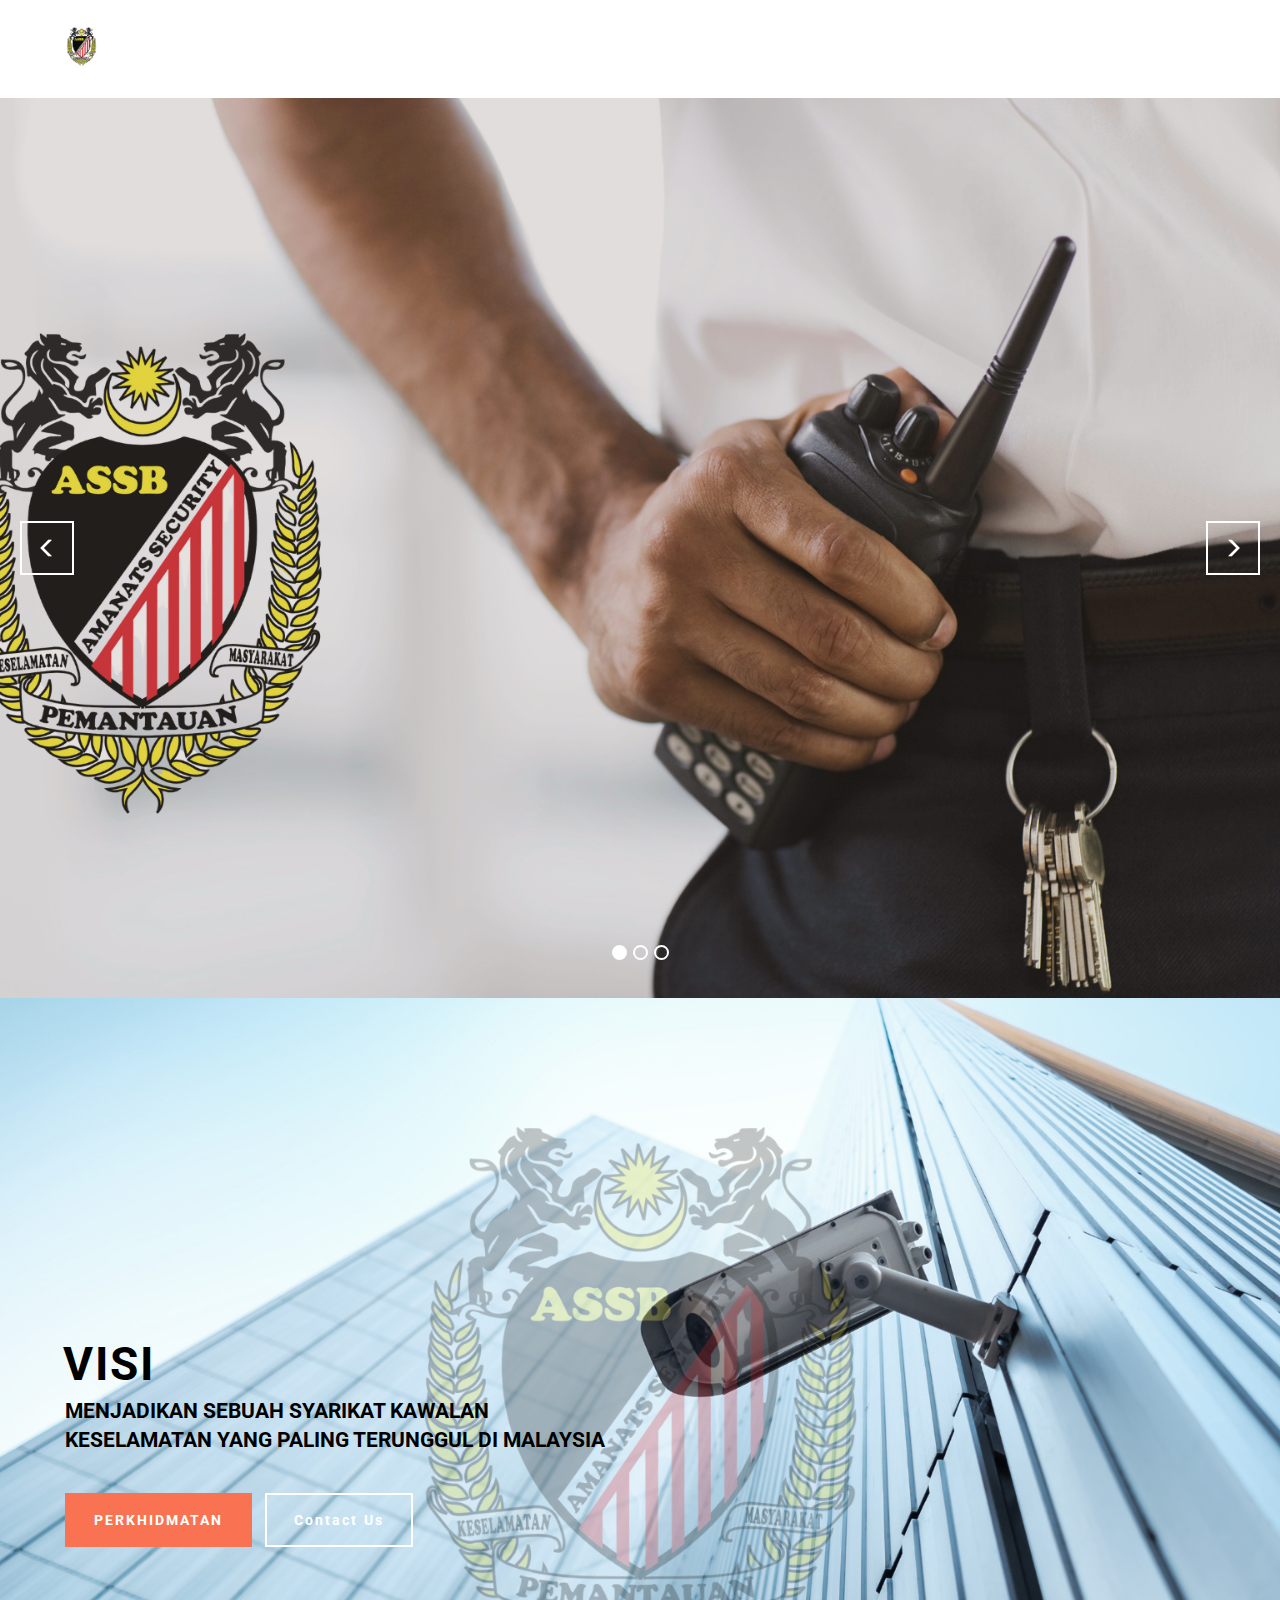
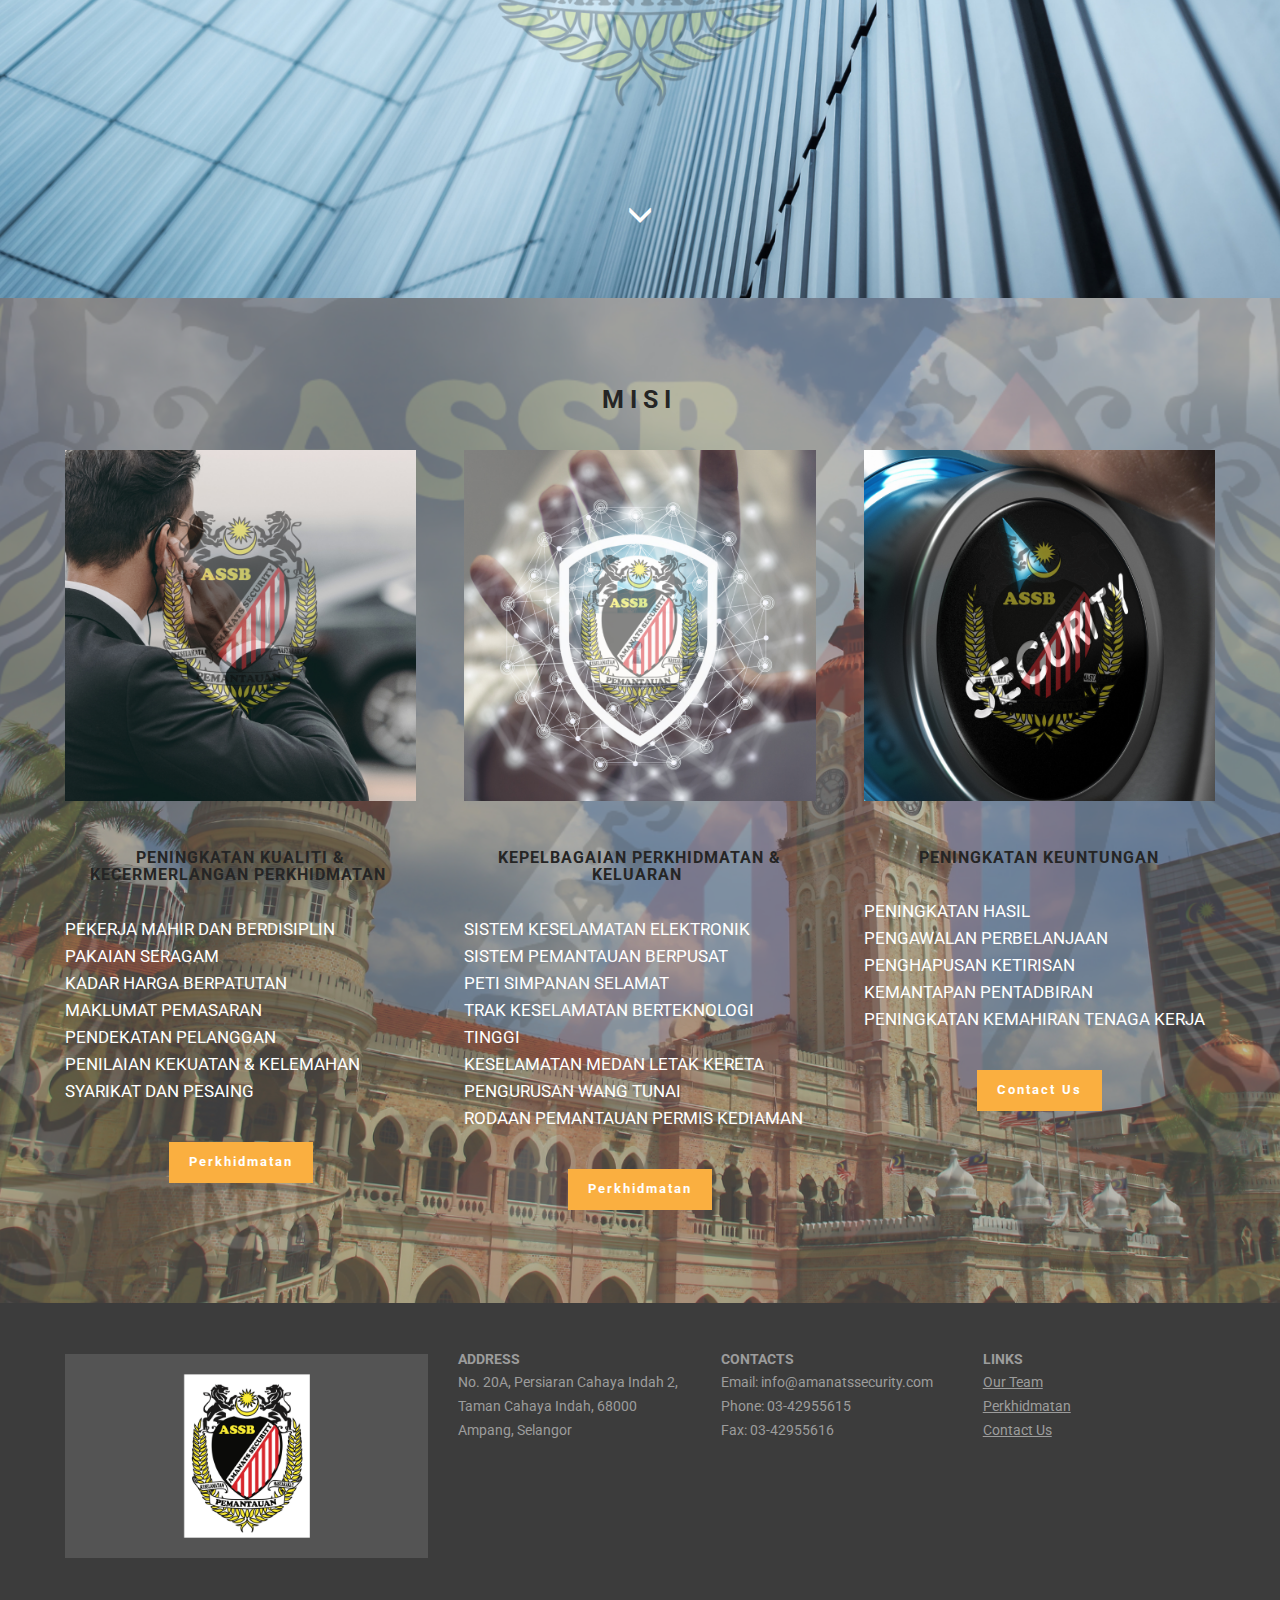
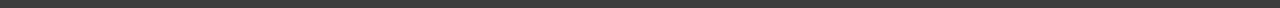
==== commit 8c667065: "create github pages" ====
--- a/index.html
+++ b/index.html
@@ -40,7 +40,7 @@
                 <div class="hamburger-icon"></div>
             </button>
 
-            <ul class="nav-dropdown collapse pull-xs-right navbar-toggleable-sm nav navbar-nav" id="exCollapsingNavbar"><li class="nav-item"><a class="nav-link link text-primary" href="page1.html">Pegawai Kanan Syarikat</a></li><li class="nav-item"><a class="nav-link link text-primary" href="page2.html" aria-expanded="true">Perkhidmatan<br></a></li><li class="nav-item dropdown open"><a class="nav-link link text-primary dropdown-toggle" href="#" aria-expanded="true" data-toggle="dropdown-submenu">Select language</a><div class="dropdown-menu"><a class="text-primary dropdown-item" href="page2.html" aria-expanded="true">English</a></div></li><li class="nav-item"><a class="nav-link link" href="https://mobirise.com/" aria-expanded="true"></a></li><li class="nav-item nav-btn"><a class="nav-link btn btn-default btn-default-outline" href="page3.html">Contact Us<br></a></li></ul>
+            <ul class="nav-dropdown collapse pull-xs-right navbar-toggleable-sm nav navbar-nav" id="exCollapsingNavbar"><li class="nav-item"><a class="nav-link link text-primary" href="page1.html">Pegawai Kanan Syarikat</a></li><li class="nav-item"><a class="nav-link link text-primary" href="page2.html" aria-expanded="true">Perkhidmatan<br></a></li><li class="nav-item dropdown"><a class="nav-link link text-primary dropdown-toggle" href="#" aria-expanded="false" data-toggle="dropdown-submenu">Select language</a><div class="dropdown-menu"><a class="text-primary dropdown-item" href="page2.html" aria-expanded="true">English</a></div></li><li class="nav-item"><a class="nav-link link" href="https://mobirise.com/" aria-expanded="true"></a></li><li class="nav-item nav-btn"><a class="nav-link btn btn-default btn-default-outline" href="page3.html">Contact Us<br></a></li></ul>
 
         </div>
 
@@ -48,7 +48,7 @@
 
 </section>
 
-<section class="mbr-slider mbr-section mbr-section--no-padding carousel slide" data-ride="carousel" data-wrap="true" data-interval="5000" id="slider-3" data-rv-view="2" style="background-color: rgb(255, 255, 255);">
+<section class="mbr-slider mbr-section mbr-section--no-padding carousel slide mbr-after-navbar" data-ride="carousel" data-wrap="true" data-interval="5000" id="slider-3" data-rv-view="2" style="background-color: rgb(255, 255, 255);">
     <div class="mbr-section__container">
         <div>
             <ol class="carousel-indicators">
@@ -56,7 +56,7 @@
             </ol>
             <div class="carousel-inner" role="listbox">
                 <div class="mbr-box mbr-section mbr-section--relative mbr-section--fixed-size mbr-section--bg-adapted item dark center mbr-section--full-height active" style="background-image: url(assets/images/new-design-6.png);">
-                    <div class="mbr-box__magnet mbr-box__magnet--center-right mbr-box__magnet--sm-padding mbr-after-navbar">
+                    <div class="mbr-box__magnet mbr-box__magnet--center-right mbr-box__magnet--sm-padding">
                     <div class="mbr-overlay" style="opacity: 0.2; background-color: rgb(124, 112, 107);"></div>                        
                         <div class=" container">
                             
@@ -74,7 +74,7 @@
                         </div>
                     </div>
                 </div><div class="mbr-box mbr-section mbr-section--relative mbr-section--fixed-size mbr-section--bg-adapted item dark center mbr-section--full-height" style="background-image: url(assets/images/new-design-18.png);">
-                    <div class="mbr-box__magnet mbr-box__magnet--center-left mbr-box__magnet--sm-padding mbr-after-navbar">
+                    <div class="mbr-box__magnet mbr-box__magnet--center-left mbr-box__magnet--sm-padding">
                                             
                         <div class=" container">
                             
@@ -92,7 +92,7 @@
                         </div>
                     </div>
                 </div><div class="mbr-box mbr-section mbr-section--relative mbr-section--fixed-size mbr-section--bg-adapted item dark center mbr-section--full-height" style="background-image: url(assets/images/new-design-20.png);">
-                    <div class="mbr-box__magnet mbr-box__magnet--center-center mbr-box__magnet--sm-padding mbr-after-navbar">
+                    <div class="mbr-box__magnet mbr-box__magnet--center-center mbr-box__magnet--sm-padding">
                     <div class="mbr-overlay" style="opacity: 0.2; background-color: rgb(0, 0, 0);"></div>                        
                         <div class=" container">
                             
@@ -146,8 +146,8 @@
     </div>
 </section>
 
-<section class="mbr-section mbr-section--relative mbr-section--fixed-size mbr-background" id="features1-k" data-rv-view="17" style="background-image: url(assets/images/home-page-8.png);">
-    <div class="mbr-overlay" style="opacity: 0.5; background-color: rgb(239, 239, 239);"></div>
+<section class="mbr-section mbr-section--relative mbr-section--fixed-size mbr-background" id="features1-k" data-rv-view="17" style="background-image: url(assets/images/new-design-21.png);">
+    <div class="mbr-overlay" style="opacity: 0.5; background-color: rgb(119, 119, 119);"></div>
     <div class="mbr-section__container mbr-section__container--std-top-padding mbr-section__container--sm-bot-padding mbr-section-title container" style="padding-top: 93px;">
         <div class="mbr-header mbr-header--center mbr-header--wysiwyg row">
             <div class="col-sm-8 col-sm-offset-2">
--- a/assets/mobirise/css/mbr-additional.css
+++ b/assets/mobirise/css/mbr-additional.css
@@ -35,7 +35,7 @@
   color: #000000;
 }
 #features1-k P {
-  color: #777777;
+  color: #ffffff;
 }
 #header1-e H1 {
   text-align: center;
--- a/assets/mobirise/css/mbr-additional.css
+++ b/assets/mobirise/css/mbr-additional.css
@@ -35,7 +35,7 @@
   color: #000000;
 }
 #features1-k P {
-  color: #777777;
+  color: #ffffff;
 }
 #header1-e H1 {
   text-align: center;
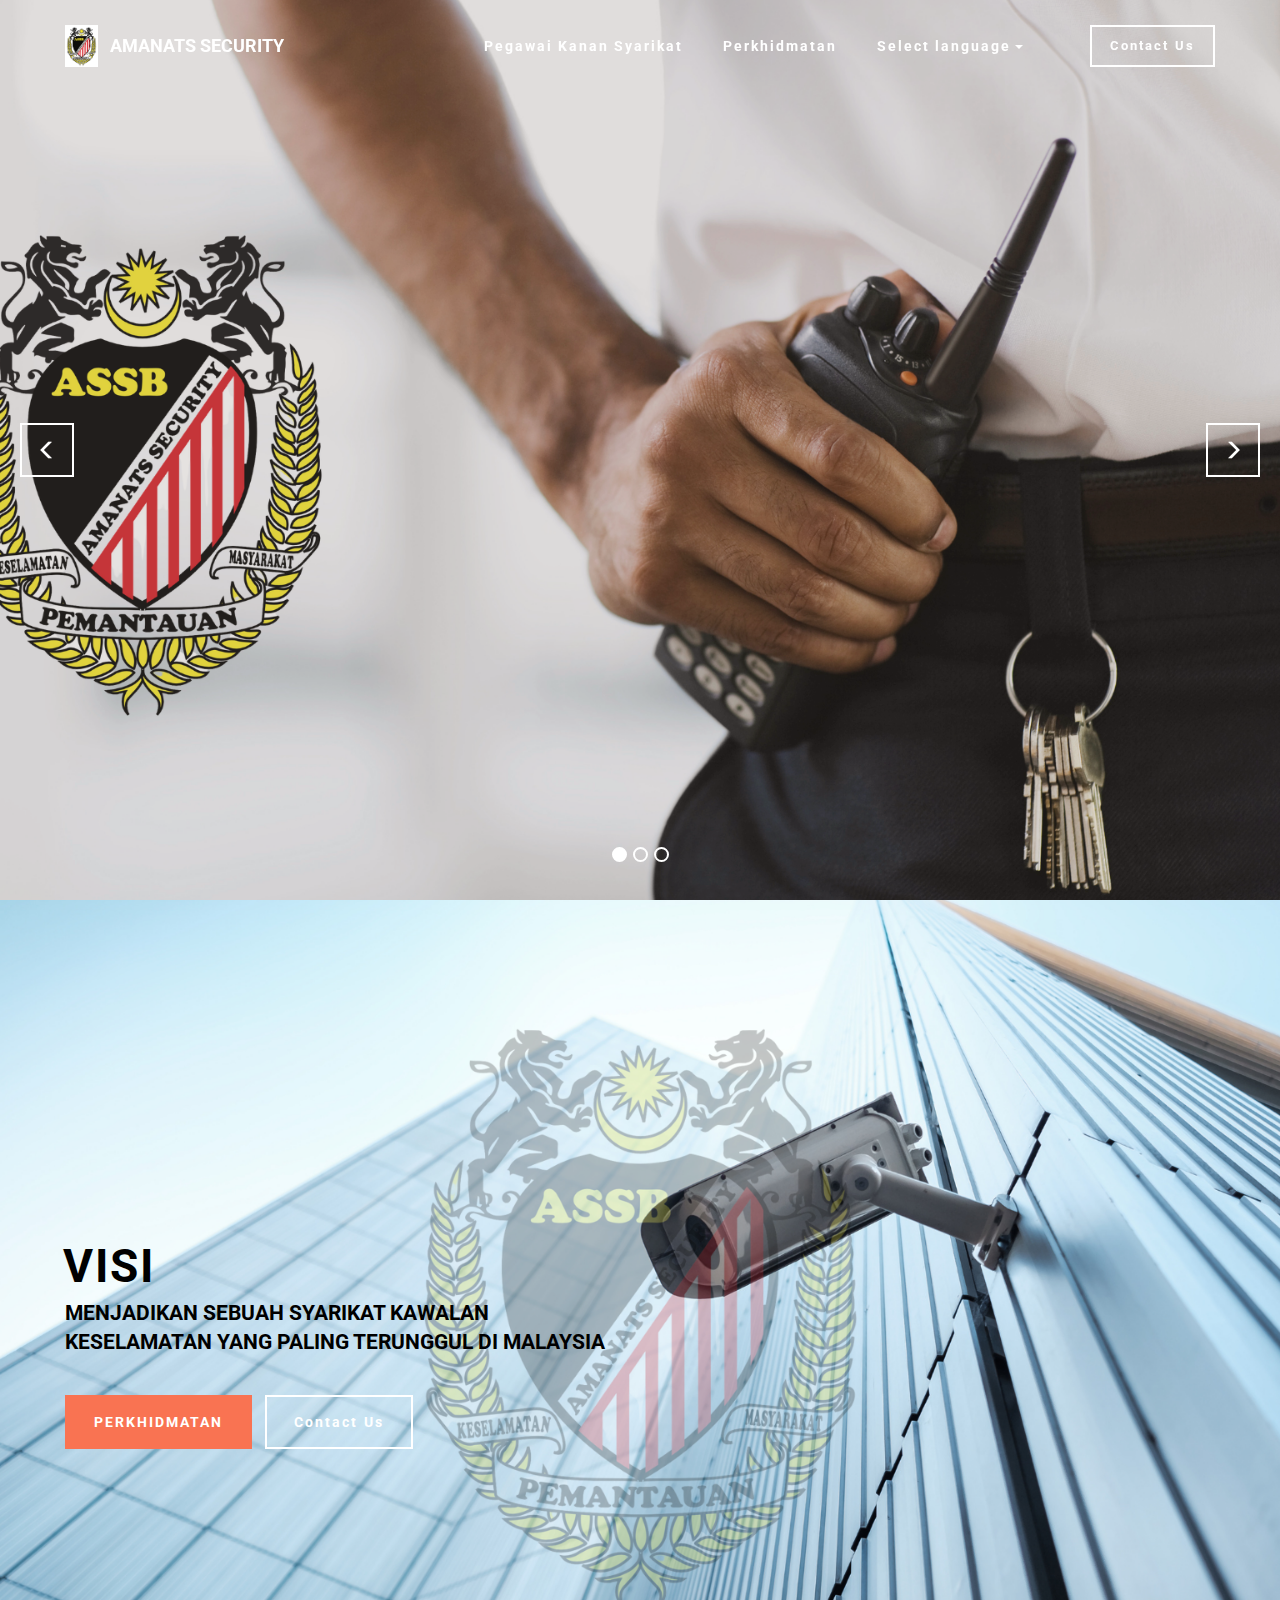
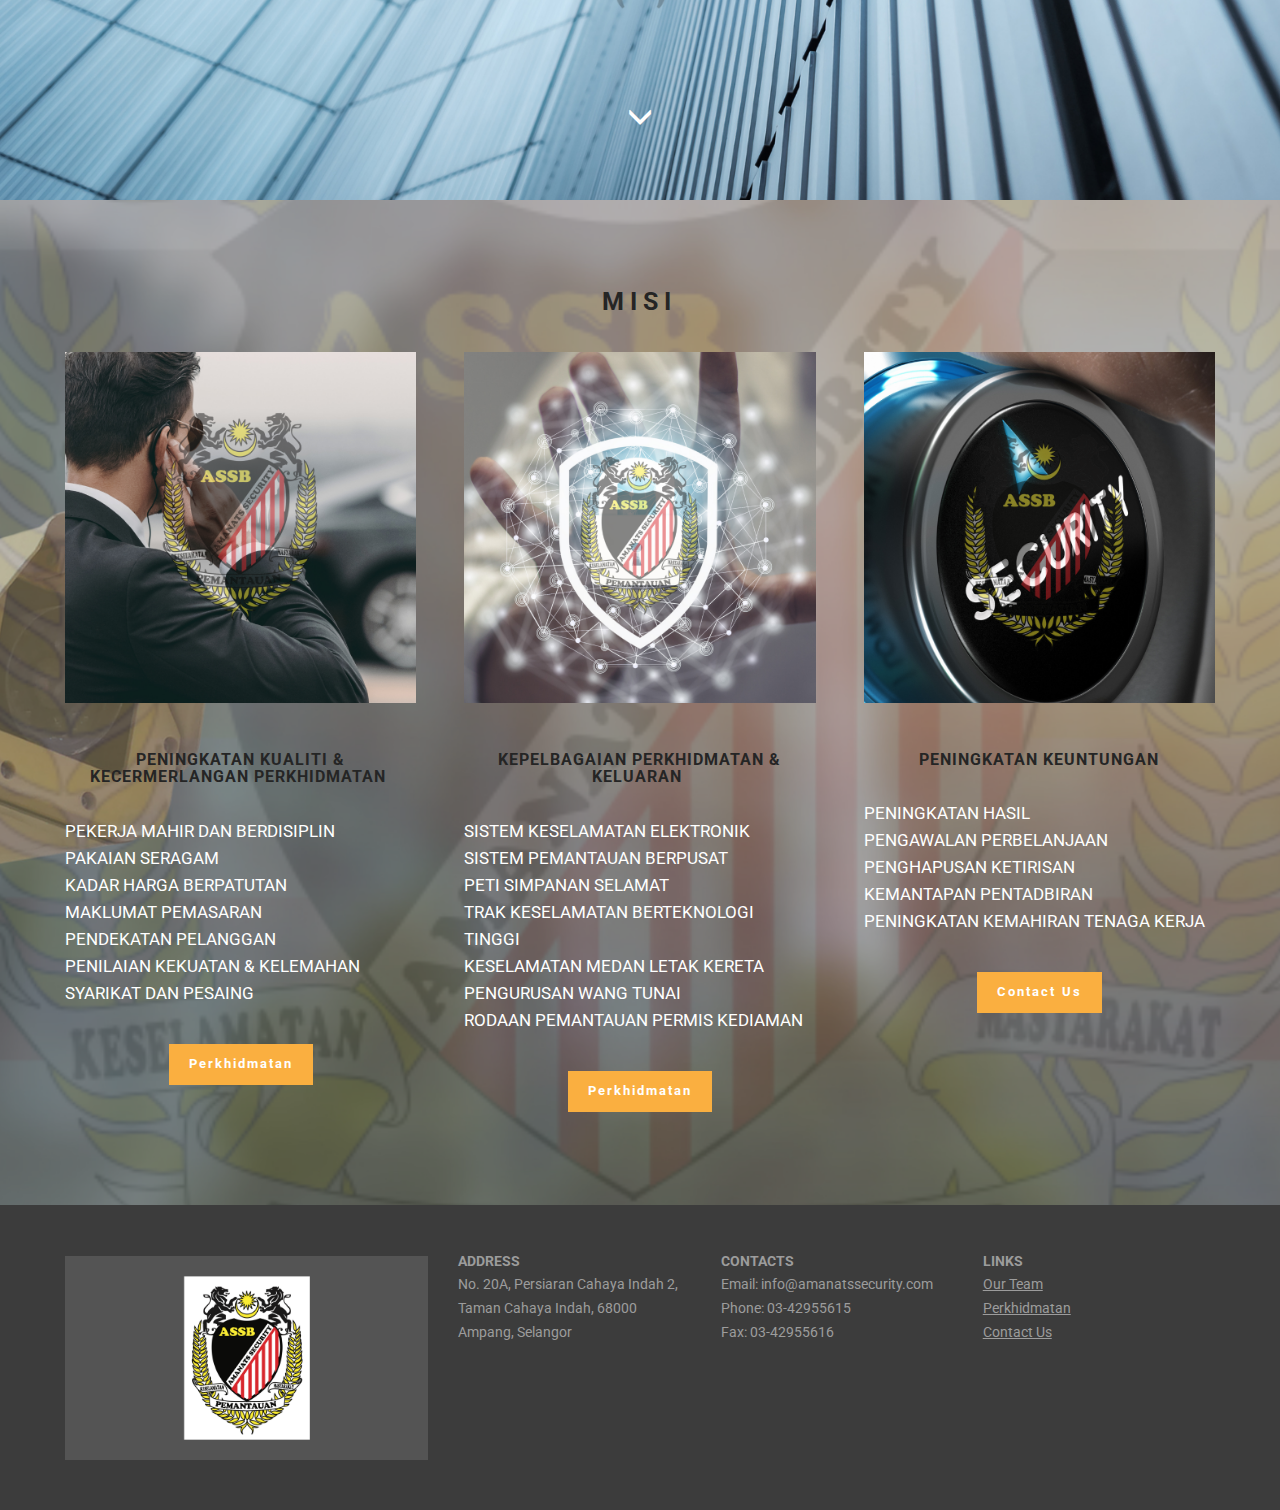
==== commit 6085b267: "create github pages" ====
--- a/index.html
+++ b/index.html
@@ -48,7 +48,7 @@
 
 </section>
 
-<section class="mbr-slider mbr-section mbr-section--no-padding carousel slide mbr-after-navbar" data-ride="carousel" data-wrap="true" data-interval="5000" id="slider-3" data-rv-view="2" style="background-color: rgb(255, 255, 255);">
+<section class="mbr-slider mbr-section mbr-section--no-padding carousel slide" data-ride="carousel" data-wrap="true" data-interval="5000" id="slider-3" data-rv-view="2" style="background-color: rgb(255, 255, 255);">
     <div class="mbr-section__container">
         <div>
             <ol class="carousel-indicators">
@@ -56,7 +56,7 @@
             </ol>
             <div class="carousel-inner" role="listbox">
                 <div class="mbr-box mbr-section mbr-section--relative mbr-section--fixed-size mbr-section--bg-adapted item dark center mbr-section--full-height active" style="background-image: url(assets/images/new-design-6.png);">
-                    <div class="mbr-box__magnet mbr-box__magnet--center-right mbr-box__magnet--sm-padding">
+                    <div class="mbr-box__magnet mbr-box__magnet--center-right mbr-box__magnet--sm-padding mbr-after-navbar">
                     <div class="mbr-overlay" style="opacity: 0.2; background-color: rgb(124, 112, 107);"></div>                        
                         <div class=" container">
                             
@@ -74,7 +74,7 @@
                         </div>
                     </div>
                 </div><div class="mbr-box mbr-section mbr-section--relative mbr-section--fixed-size mbr-section--bg-adapted item dark center mbr-section--full-height" style="background-image: url(assets/images/new-design-18.png);">
-                    <div class="mbr-box__magnet mbr-box__magnet--center-left mbr-box__magnet--sm-padding">
+                    <div class="mbr-box__magnet mbr-box__magnet--center-left mbr-box__magnet--sm-padding mbr-after-navbar">
                                             
                         <div class=" container">
                             
@@ -92,7 +92,7 @@
                         </div>
                     </div>
                 </div><div class="mbr-box mbr-section mbr-section--relative mbr-section--fixed-size mbr-section--bg-adapted item dark center mbr-section--full-height" style="background-image: url(assets/images/new-design-20.png);">
-                    <div class="mbr-box__magnet mbr-box__magnet--center-center mbr-box__magnet--sm-padding">
+                    <div class="mbr-box__magnet mbr-box__magnet--center-center mbr-box__magnet--sm-padding mbr-after-navbar">
                     <div class="mbr-overlay" style="opacity: 0.2; background-color: rgb(0, 0, 0);"></div>                        
                         <div class=" container">
                             
@@ -146,7 +146,7 @@
     </div>
 </section>
 
-<section class="mbr-section mbr-section--relative mbr-section--fixed-size mbr-background" id="features1-k" data-rv-view="17" style="background-image: url(assets/images/new-design-21.png);">
+<section class="mbr-section mbr-section--relative mbr-section--fixed-size mbr-background" id="features1-k" data-rv-view="17" style="background-image: url(assets/images/home-page-5.png);">
     <div class="mbr-overlay" style="opacity: 0.5; background-color: rgb(119, 119, 119);"></div>
     <div class="mbr-section__container mbr-section__container--std-top-padding mbr-section__container--sm-bot-padding mbr-section-title container" style="padding-top: 93px;">
         <div class="mbr-header mbr-header--center mbr-header--wysiwyg row">
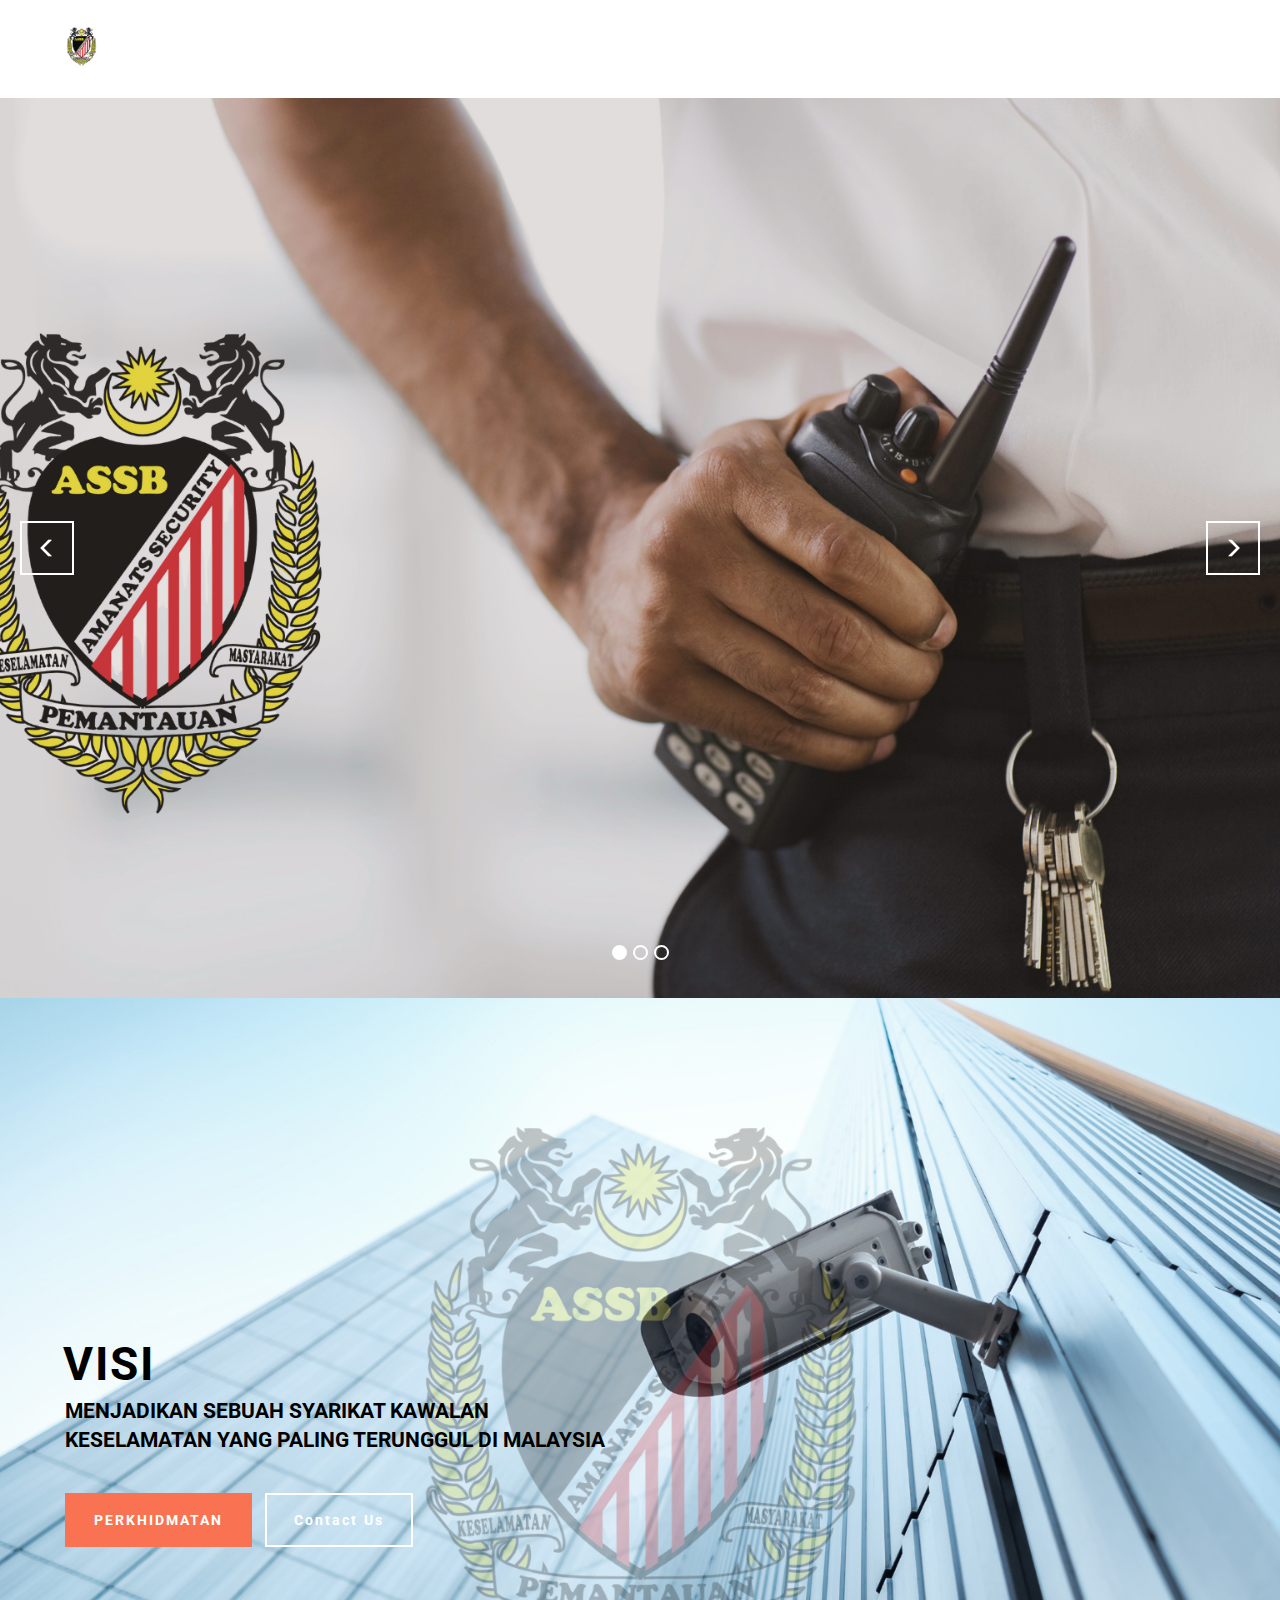
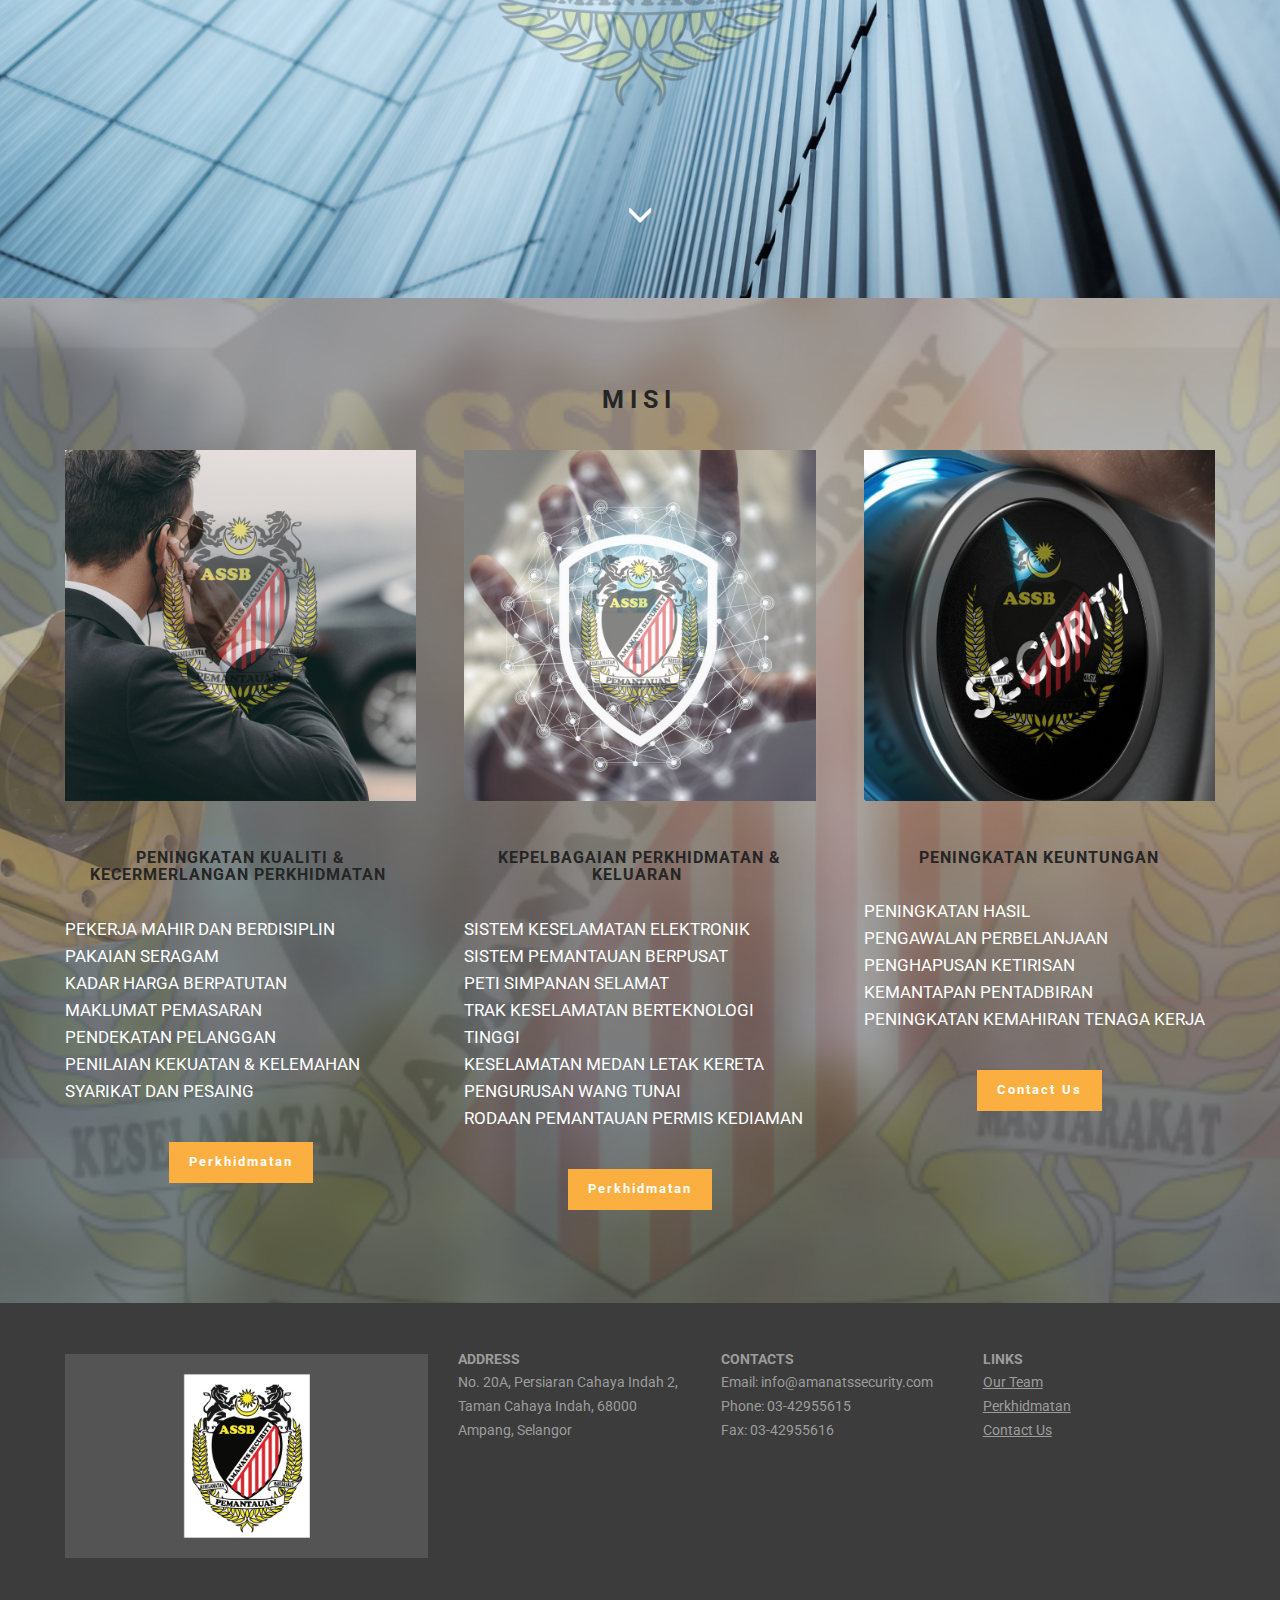
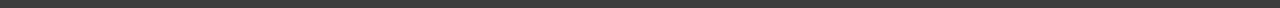
==== commit 398c4429: "create github pages" ====
--- a/index.html
+++ b/index.html
@@ -40,7 +40,7 @@
                 <div class="hamburger-icon"></div>
             </button>
 
-            <ul class="nav-dropdown collapse pull-xs-right navbar-toggleable-sm nav navbar-nav" id="exCollapsingNavbar"><li class="nav-item"><a class="nav-link link text-primary" href="page1.html">Pegawai Kanan Syarikat</a></li><li class="nav-item"><a class="nav-link link text-primary" href="page2.html" aria-expanded="true">Perkhidmatan<br></a></li><li class="nav-item dropdown"><a class="nav-link link text-primary dropdown-toggle" href="#" aria-expanded="false" data-toggle="dropdown-submenu">Select language</a><div class="dropdown-menu"><a class="text-primary dropdown-item" href="page2.html" aria-expanded="true">English</a></div></li><li class="nav-item"><a class="nav-link link" href="https://mobirise.com/" aria-expanded="true"></a></li><li class="nav-item nav-btn"><a class="nav-link btn btn-default btn-default-outline" href="page3.html">Contact Us<br></a></li></ul>
+            <ul class="nav-dropdown collapse pull-xs-right navbar-toggleable-sm nav navbar-nav" id="exCollapsingNavbar"><li class="nav-item"><a class="nav-link link text-primary" href="page1.html">Pegawai Kanan Syarikat</a></li><li class="nav-item"><a class="nav-link link text-primary" href="page2.html" aria-expanded="true">Perkhidmatan<br></a></li><li class="nav-item dropdown"><a class="nav-link link text-primary dropdown-toggle" href="#" aria-expanded="false" data-toggle="dropdown-submenu">Select language</a><div class="dropdown-menu"><a class="text-primary dropdown-item" href="https://translate.google.com/translate?sl=auto&tl=en&u=amanatssecurity.com" aria-expanded="true">English</a></div></li><li class="nav-item"><a class="nav-link link" href="https://mobirise.com/" aria-expanded="true"></a></li><li class="nav-item nav-btn"><a class="nav-link btn btn-default btn-default-outline" href="page3.html">Contact Us<br></a></li></ul>
 
         </div>
 
@@ -48,7 +48,7 @@
 
 </section>
 
-<section class="mbr-slider mbr-section mbr-section--no-padding carousel slide" data-ride="carousel" data-wrap="true" data-interval="5000" id="slider-3" data-rv-view="2" style="background-color: rgb(255, 255, 255);">
+<section class="mbr-slider mbr-section mbr-section--no-padding carousel slide mbr-after-navbar" data-ride="carousel" data-wrap="true" data-interval="5000" id="slider-3" data-rv-view="2" style="background-color: rgb(255, 255, 255);">
     <div class="mbr-section__container">
         <div>
             <ol class="carousel-indicators">
@@ -56,7 +56,7 @@
             </ol>
             <div class="carousel-inner" role="listbox">
                 <div class="mbr-box mbr-section mbr-section--relative mbr-section--fixed-size mbr-section--bg-adapted item dark center mbr-section--full-height active" style="background-image: url(assets/images/new-design-6.png);">
-                    <div class="mbr-box__magnet mbr-box__magnet--center-right mbr-box__magnet--sm-padding mbr-after-navbar">
+                    <div class="mbr-box__magnet mbr-box__magnet--center-right mbr-box__magnet--sm-padding">
                     <div class="mbr-overlay" style="opacity: 0.2; background-color: rgb(124, 112, 107);"></div>                        
                         <div class=" container">
                             
@@ -74,7 +74,7 @@
                         </div>
                     </div>
                 </div><div class="mbr-box mbr-section mbr-section--relative mbr-section--fixed-size mbr-section--bg-adapted item dark center mbr-section--full-height" style="background-image: url(assets/images/new-design-18.png);">
-                    <div class="mbr-box__magnet mbr-box__magnet--center-left mbr-box__magnet--sm-padding mbr-after-navbar">
+                    <div class="mbr-box__magnet mbr-box__magnet--center-left mbr-box__magnet--sm-padding">
                                             
                         <div class=" container">
                             
@@ -92,7 +92,7 @@
                         </div>
                     </div>
                 </div><div class="mbr-box mbr-section mbr-section--relative mbr-section--fixed-size mbr-section--bg-adapted item dark center mbr-section--full-height" style="background-image: url(assets/images/new-design-20.png);">
-                    <div class="mbr-box__magnet mbr-box__magnet--center-center mbr-box__magnet--sm-padding mbr-after-navbar">
+                    <div class="mbr-box__magnet mbr-box__magnet--center-center mbr-box__magnet--sm-padding">
                     <div class="mbr-overlay" style="opacity: 0.2; background-color: rgb(0, 0, 0);"></div>                        
                         <div class=" container">
                             
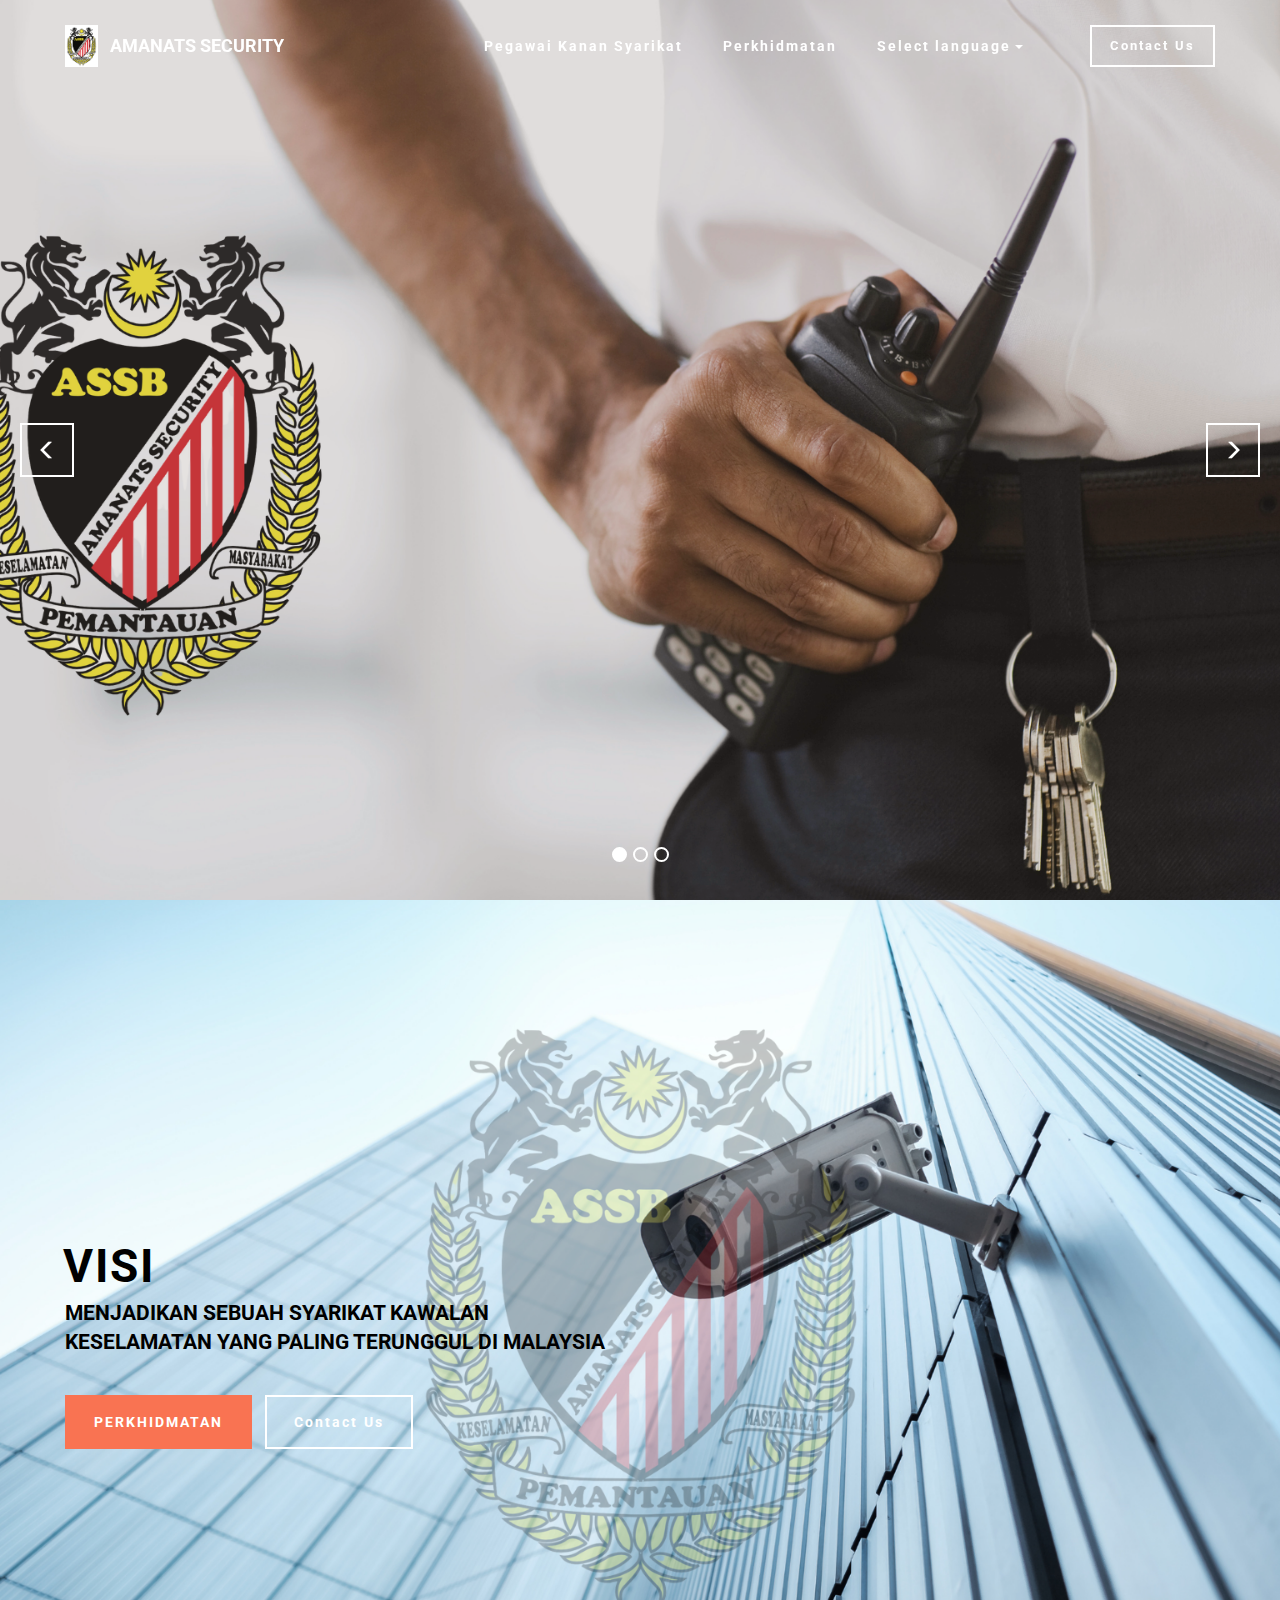
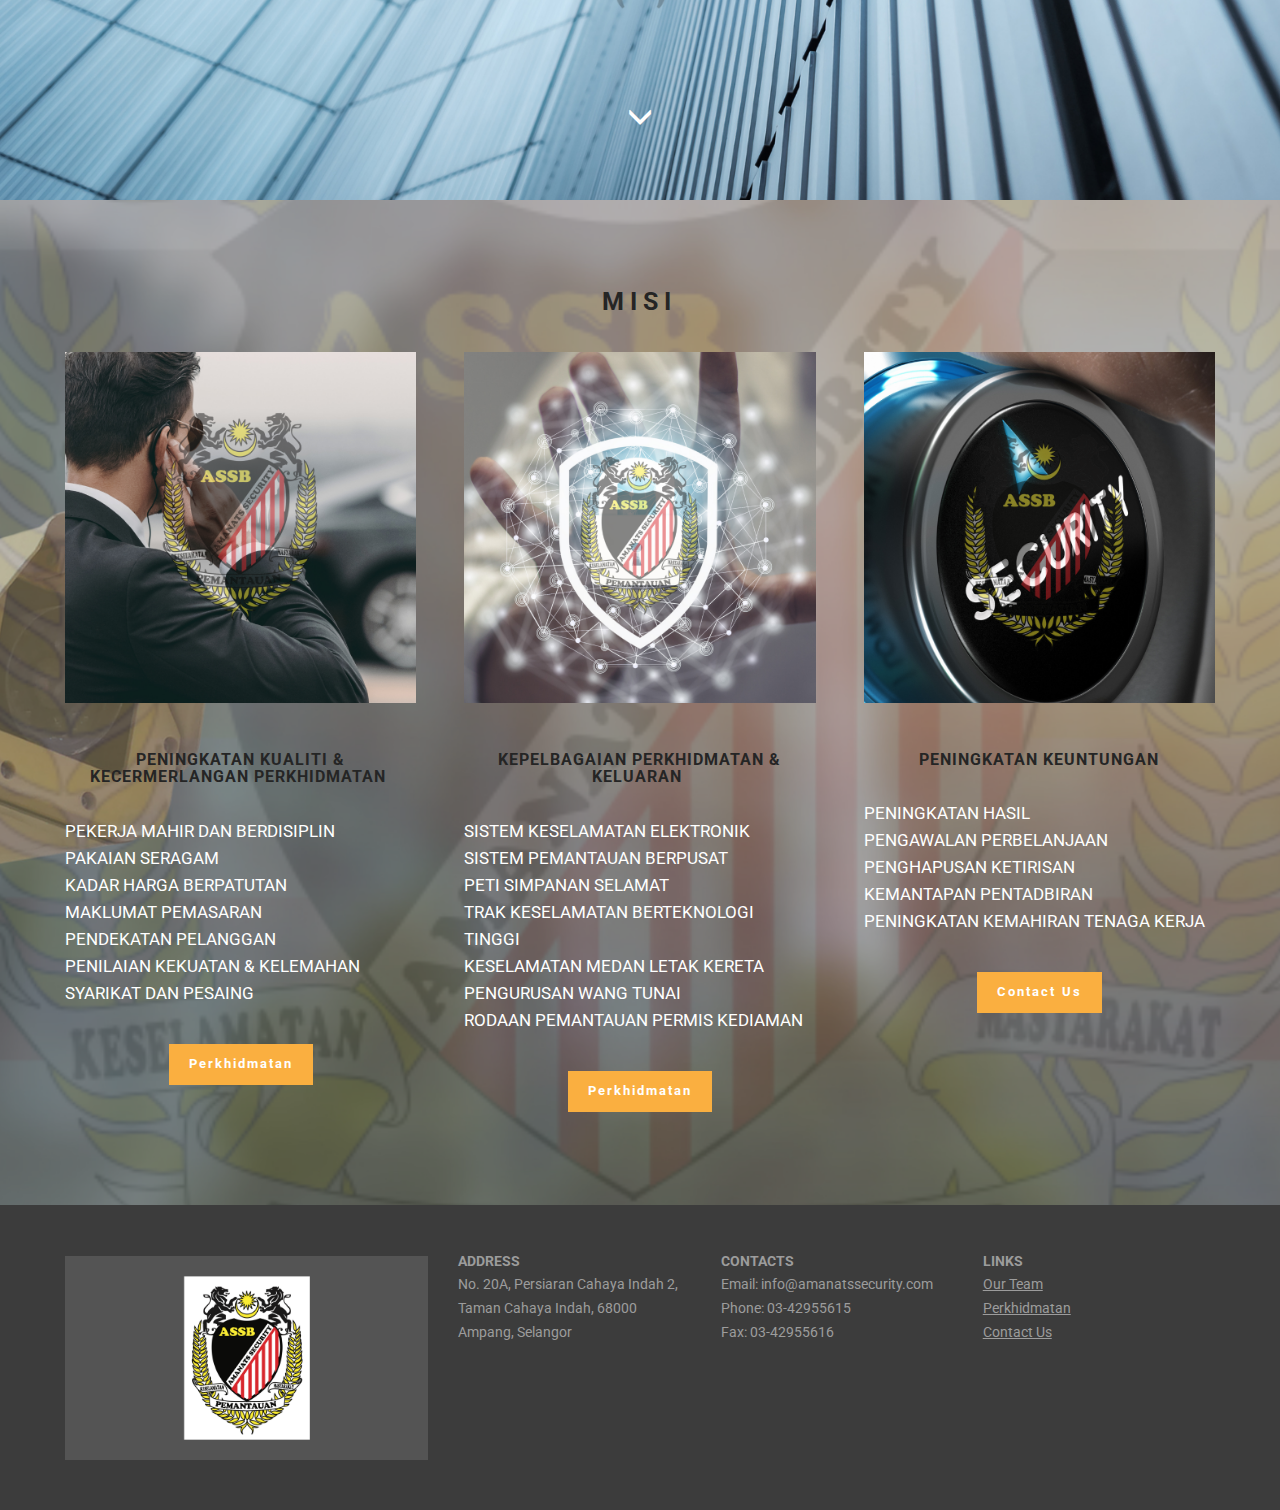
==== commit 8c924011: "create github pages" ====
--- a/index.html
+++ b/index.html
@@ -48,7 +48,7 @@
 
 </section>
 
-<section class="mbr-slider mbr-section mbr-section--no-padding carousel slide mbr-after-navbar" data-ride="carousel" data-wrap="true" data-interval="5000" id="slider-3" data-rv-view="2" style="background-color: rgb(255, 255, 255);">
+<section class="mbr-slider mbr-section mbr-section--no-padding carousel slide" data-ride="carousel" data-wrap="true" data-interval="5000" id="slider-3" data-rv-view="2" style="background-color: rgb(255, 255, 255);">
     <div class="mbr-section__container">
         <div>
             <ol class="carousel-indicators">
@@ -56,7 +56,7 @@
             </ol>
             <div class="carousel-inner" role="listbox">
                 <div class="mbr-box mbr-section mbr-section--relative mbr-section--fixed-size mbr-section--bg-adapted item dark center mbr-section--full-height active" style="background-image: url(assets/images/new-design-6.png);">
-                    <div class="mbr-box__magnet mbr-box__magnet--center-right mbr-box__magnet--sm-padding">
+                    <div class="mbr-box__magnet mbr-box__magnet--center-right mbr-box__magnet--sm-padding mbr-after-navbar">
                     <div class="mbr-overlay" style="opacity: 0.2; background-color: rgb(124, 112, 107);"></div>                        
                         <div class=" container">
                             
@@ -74,7 +74,7 @@
                         </div>
                     </div>
                 </div><div class="mbr-box mbr-section mbr-section--relative mbr-section--fixed-size mbr-section--bg-adapted item dark center mbr-section--full-height" style="background-image: url(assets/images/new-design-18.png);">
-                    <div class="mbr-box__magnet mbr-box__magnet--center-left mbr-box__magnet--sm-padding">
+                    <div class="mbr-box__magnet mbr-box__magnet--center-left mbr-box__magnet--sm-padding mbr-after-navbar">
                                             
                         <div class=" container">
                             
@@ -92,7 +92,7 @@
                         </div>
                     </div>
                 </div><div class="mbr-box mbr-section mbr-section--relative mbr-section--fixed-size mbr-section--bg-adapted item dark center mbr-section--full-height" style="background-image: url(assets/images/new-design-20.png);">
-                    <div class="mbr-box__magnet mbr-box__magnet--center-center mbr-box__magnet--sm-padding">
+                    <div class="mbr-box__magnet mbr-box__magnet--center-center mbr-box__magnet--sm-padding mbr-after-navbar">
                     <div class="mbr-overlay" style="opacity: 0.2; background-color: rgb(0, 0, 0);"></div>                        
                         <div class=" container">
                             
